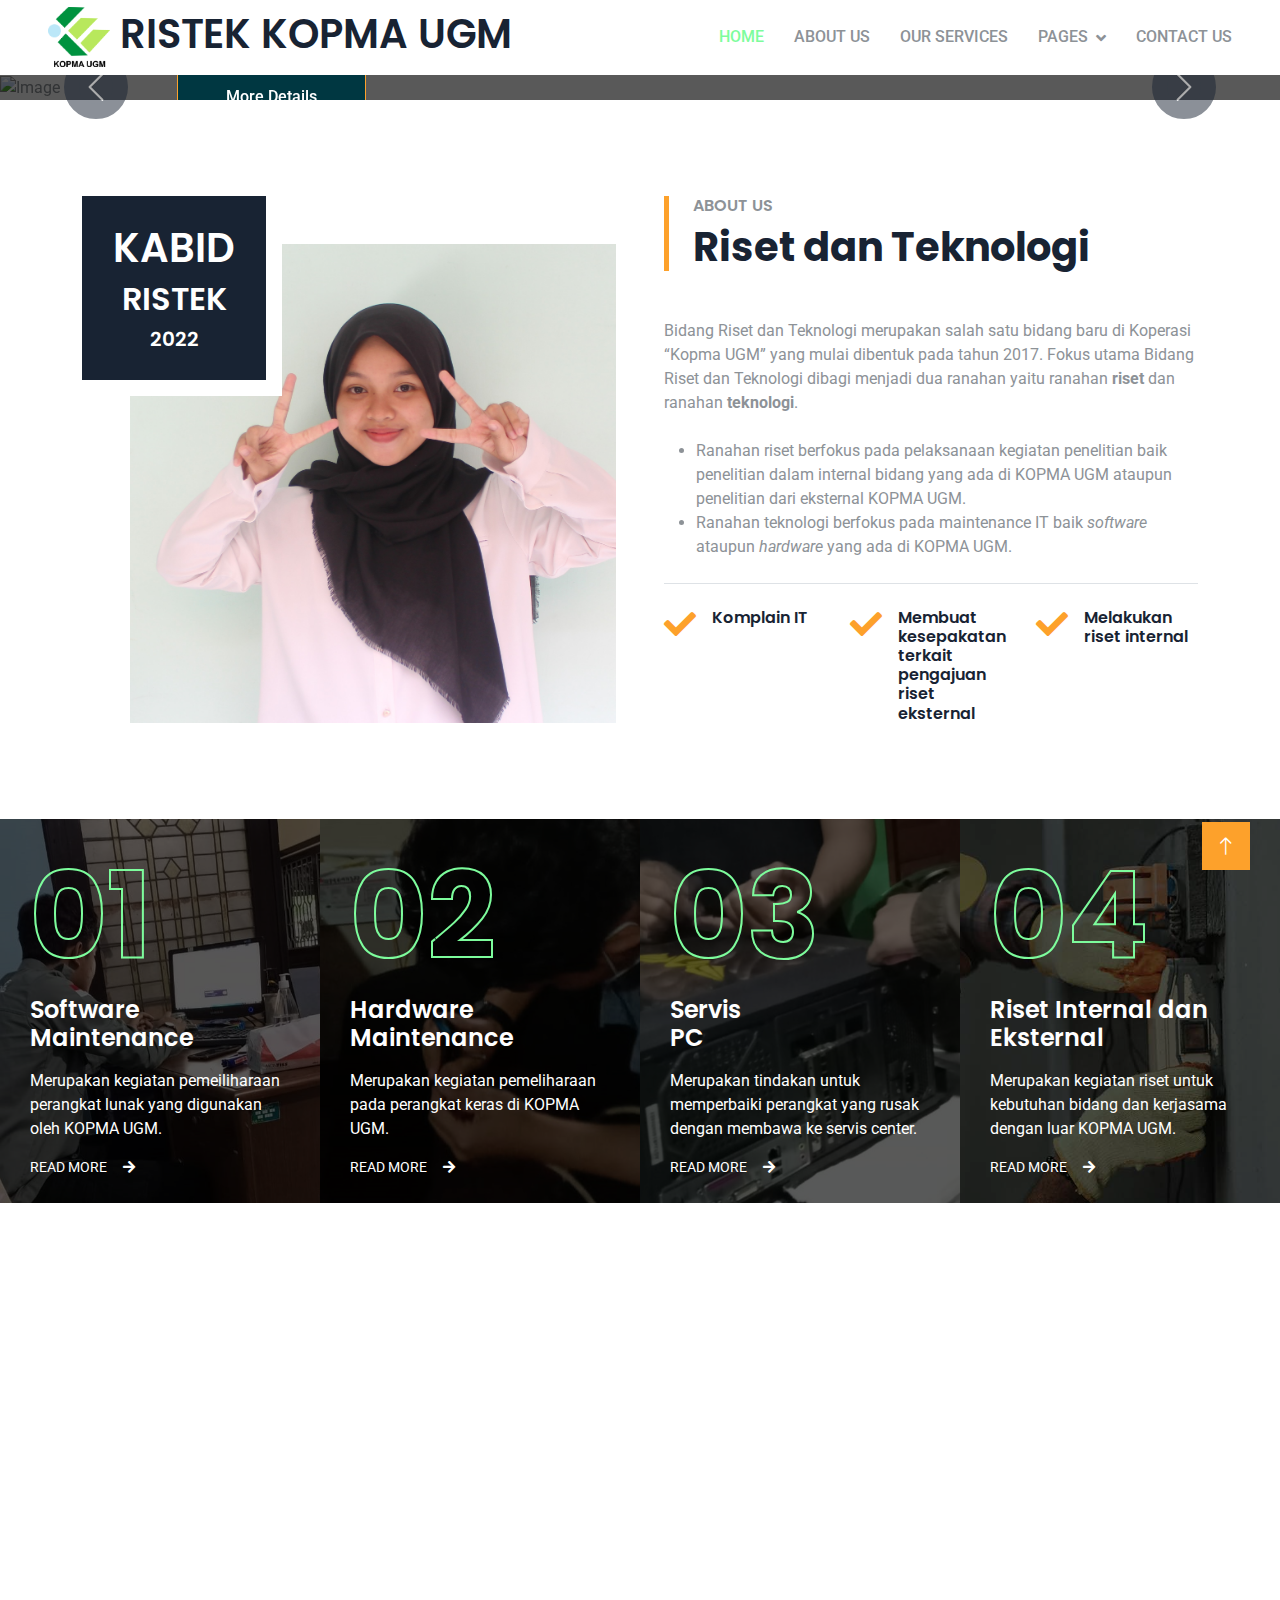
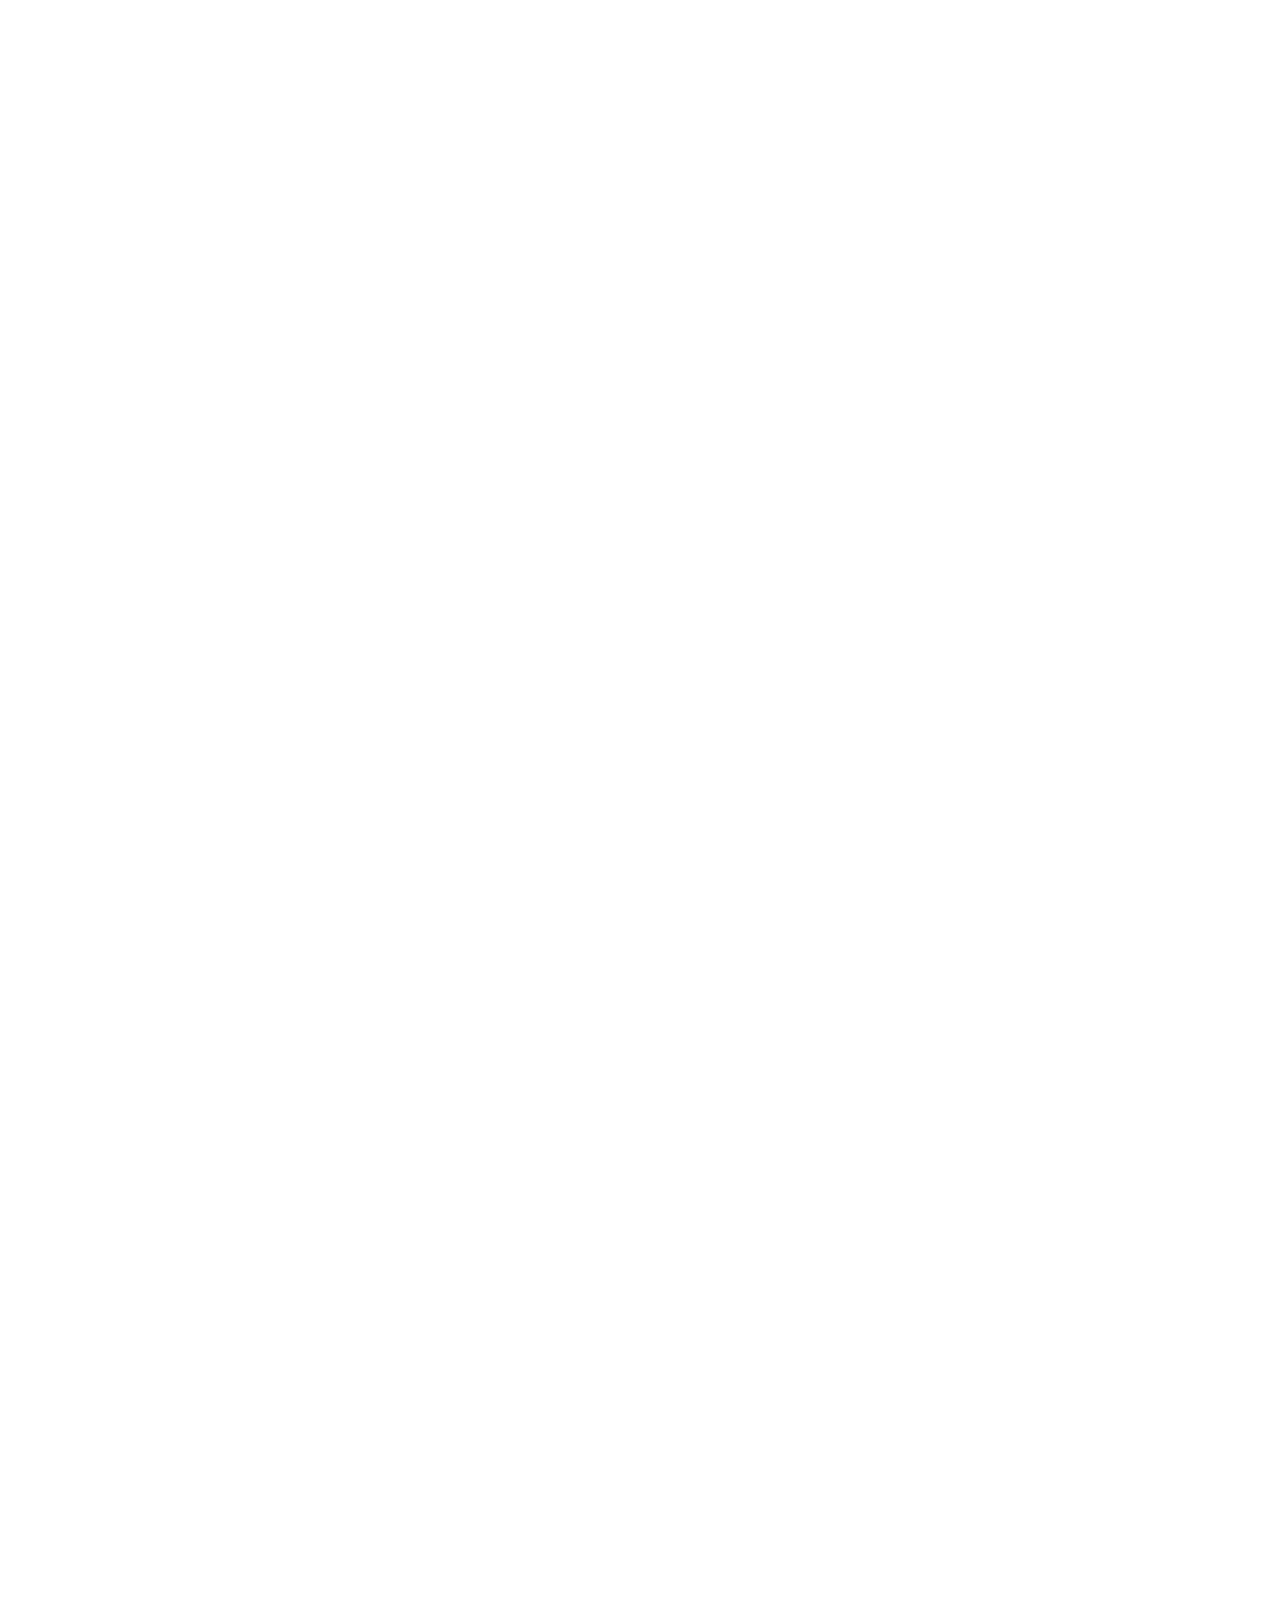
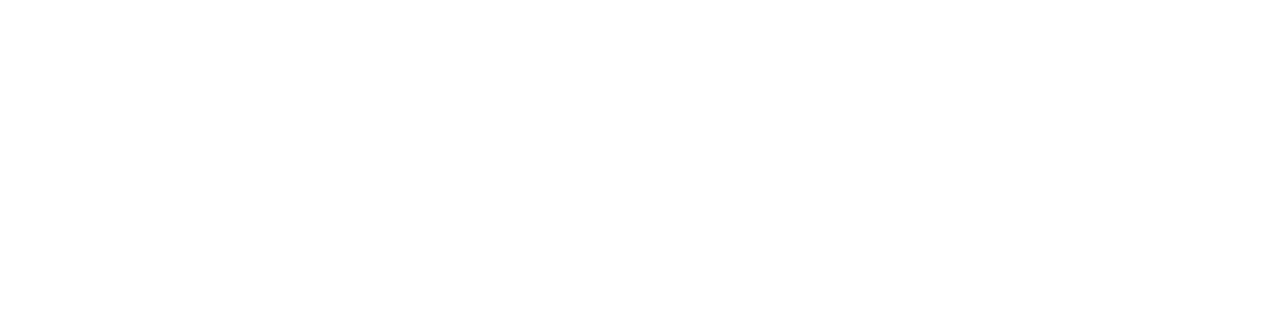
==== index.html @ feecc362 "upload file ke repo" ====
<!DOCTYPE html>
<html lang="en">
  <head>
    <meta charset="utf-8" />
    <title>Ristek Kopma</title>
    <meta content="width=device-width, initial-scale=1.0" name="viewport" />
    <meta content="" name="keywords" />
    <meta content="" name="description" />

    <!-- Favicon -->
    <link href="img/favicon.ico" rel="icon" />

    <!-- Google Web Fonts -->
    <link rel="preconnect" href="https://fonts.googleapis.com" />
    <link rel="preconnect" href="https://fonts.gstatic.com" crossorigin />
    <link
      href="https://fonts.googleapis.com/css2?family=Roboto:wght@400;500&family=Poppins:wght@600;700&display=swap"
      rel="stylesheet"
    />

    <!-- Icon Font Stylesheet -->
    <link
      href="https://cdnjs.cloudflare.com/ajax/libs/font-awesome/5.10.0/css/all.min.css"
      rel="stylesheet"
    />
    <link
      href="https://cdn.jsdelivr.net/npm/bootstrap-icons@1.4.1/font/bootstrap-icons.css"
      rel="stylesheet"
    />

    <!-- Libraries Stylesheet -->
    <link href="lib/animate/animate.min.css" rel="stylesheet" />
    <link href="lib/owlcarousel/assets/owl.carousel.min.css" rel="stylesheet" />

    <!-- Customized Bootstrap Stylesheet -->
    <link href="css/bootstrap.min.css" rel="stylesheet" />

    <!-- Template Stylesheet -->
    <link href="css/style.css" rel="stylesheet" />
  </head>

  <body>
    <!-- Spinner Start -->
    <div
      id="spinner"
      class="show bg-white position-fixed translate-middle w-100 vh-100 top-50 start-50 d-flex align-items-center justify-content-center"
    >
      <div class="spinner-grow text-primary" role="status"></div>
    </div>
    <!-- Spinner End -->

    <!-- Navbar Start -->
    <nav
      class="navbar navbar-expand-lg bg-white navbar-light sticky-top px-4 px-lg-5 py-lg-0"
    >
      <a href="index.html" class="navbar-brand d-flex align-items-center">
        <h1 class="m-0 header-logo">
          <img  src="img/logo.kopma.png" alt="Image" height="60"  /> RISTEK KOPMA UGM
        </h1>
      </a>
      <button
        type="button"
        class="navbar-toggler"
        data-bs-toggle="collapse"
        data-bs-target="#navbarCollapse"
      >
        <span class="navbar-toggler-icon"></span>
      </button>
      <div class="collapse navbar-collapse" id="navbarCollapse">
        <div class="navbar-nav ms-auto py-3 py-lg-0">
          <a href="index.html" class="nav-item nav-link active">Home</a>
          <a href="about.html" class="nav-item nav-link">About Us</a>
          <a href="service.html" class="nav-item nav-link">Our Services</a>
          <div class="nav-item dropdown">
            <a
              href="#"
              class="nav-link dropdown-toggle"
              data-bs-toggle="dropdown"
              >Pages</a
            >
            <div class="dropdown-menu bg-light m-0">
              <a href="feature.html" class="dropdown-item">Features</a>
              <a href="appointment.html" class="dropdown-item">Appointment</a>
              <a href="team.html" class="dropdown-item">Our Team</a>
              <a href="testimonial.html" class="dropdown-item">Testimonial</a>
              <a href="404.html" class="dropdown-item">404 Page</a>
            </div>
          </div>
          <a href="contact.html" class="nav-item nav-link">Contact Us</a>
        </div>
      </div>
    </nav>
    <!-- Navbar End -->

    <!-- Carousel Start -->
    <div class="container-fluid p-0 mb-5 wow fadeIn" data-wow-delay="0.1s">
      <div id="header-carousel" class="carousel slide" data-bs-ride="carousel">
        <div class="carousel-inner">
          <div class="carousel-item active">
            <img class="w-100" src="img/home-1.jpg" alt="Image" />
            <div class="carousel-caption">
              <div class="container">
                <div class="row justify-content-center">
                  <div class="col-12 col-lg-10 class-1">
                    <h5
                      class="text-light text-uppercase mb-3 animated slideInDown"
                    >
                    Welcome to Research and Technology,
                    </h5>
                    <h1 class="display-2 text-light mb-3 animated slideInDown">
                      Hello world!
                    </h1>
                    <ol class="breadcrumb mb-4 pb-2">
                      <li class="breadcrumb-item fs-5 text-light">
                        We Are The Solution
                      </li>
                      <li class="breadcrumb-item fs-5 text-light">
                        Research
                      </li>
                      <li class="breadcrumb-item fs-5 text-light">
                        Technology
                      </li>
                    </ol>
                    <a href="" class="btn btn-primary py-3 px-5 tombol-detail"
                      >More Details</a
                    >
                  </div>
                </div>
              </div>
            </div>
          </div>
          <div class="carousel-item">
            <img class="w-100" src="img\home-2.JPG" alt="Image" />
            <div class="carousel-caption">
              <div class="container">
                <div class="row justify-content-center">
                  <div class="col-12 col-lg-10">
                    <h5
                      class="text-light text-uppercase mb-3 animated slideInDown"
                    >
                      Kegiatan
                    </h5>
                    <h1 class="display-2 text-light mb-3 animated slideInDown">
                      Upgrading Riset
                    </h1>
                    <ol class="breadcrumb mb-4 pb-2">
                      <li class="breadcrumb-item fs-5 text-light">
                        Tenang
                      </li>
                      <li class="breadcrumb-item fs-5 text-light">
                        Kuasai
                      </li>
                      <li class="breadcrumb-item fs-5 text-light">
                        Jalani
                      </li>
                    </ol>
                    <a href="" class="btn btn-primary py-3 px-5"
                      >More Details</a
                    >
                  </div>
                </div>
              </div>
            </div>
          </div>
        </div>
        <button
          class="carousel-control-prev"
          type="button"
          data-bs-target="#header-carousel"
          data-bs-slide="prev"
        >
          <span class="carousel-control-prev-icon" aria-hidden="true"></span>
          <span class="visually-hidden">Previous</span>
        </button>
        <button
          class="carousel-control-next"
          type="button"
          data-bs-target="#header-carousel"
          data-bs-slide="next"
        >
          <span class="carousel-control-next-icon" aria-hidden="true"></span>
          <span class="visually-hidden">Next</span>
        </button>
      </div>
    </div>
    <!-- Carousel End -->

    <!-- About Start -->
    <div class="container-xxl py-5">
      <div class="container">
        <div class="row g-5">
          <div class="col-lg-6 wow fadeInUp" data-wow-delay="0.1s">
            <div
              class="position-relative overflow-hidden ps-5 pt-5 h-100"
              style="min-height: 400px"
            >
              <img
                class="position-absolute w-100 h-100"
                src="img/kabid.JPG"
                alt=""
                style="object-fit: cover"
              />
              <div
                class="position-absolute top-0 start-0 bg-white pe-3 pb-3 kabid-1"
                style="width: 200px; height: 200px"
              >
                <div
                  class="d-flex flex-column justify-content-center text-center bg-primary h-100 p-3 bg-dark"
                >
                  <h1 class="text-white">KABID</h1>
                  <h2 class="text-white">RISTEK </h2>
                  <h5 class="text-white mb-0">2022</h5>
                </div>
              </div>
            </div>
          </div>
          <div class="col-lg-6 wow fadeInUp" data-wow-delay="0.5s">
            <div class="h-100">
              <div class="border-start border-5 border-primary ps-4 mb-5">
                <h6 class="text-body text-uppercase mb-2">About Us</h6>
                <h1 class="display-6 mb-0">
                  Riset dan Teknologi 
                </h1>
              </div>
              <p>
            
                Bidang Riset dan Teknologi merupakan salah satu bidang baru di Koperasi “Kopma UGM” yang mulai 
                dibentuk pada tahun 2017.  Fokus utama Bidang Riset dan Teknologi dibagi menjadi dua ranahan yaitu ranahan <b>riset</b> dan ranahan <b>teknologi</b>.
              </p>
              <p class="mb-4">
               <ul>
                <li>
                  Ranahan riset berfokus pada pelaksanaan kegiatan penelitian baik penelitian dalam internal bidang yang ada di KOPMA UGM ataupun penelitian dari eksternal KOPMA UGM.<br>
                </li>
                <li>
                  Ranahan teknologi berfokus pada maintenance IT baik <i>software</i> ataupun <i>hardware</i> yang ada di KOPMA UGM.
                </li>
                </ul>
              </p>
              <div class="border-top mt-4 pt-4">
                <div class="row g-4">
                  <div class="col-sm-4 d-flex wow fadeIn" data-wow-delay="0.1s">
                    <i
                      class="fa fa-check fa-2x text-primary flex-shrink-0 me-3"
                    ></i>
                    <h6 class="mb-0">Komplain IT</h6>
                  </div>
                  <div class="col-sm-4 d-flex wow fadeIn" data-wow-delay="0.3s">
                    <i
                      class="fa fa-check fa-2x text-primary flex-shrink-0 me-3"
                    ></i>
                    <h6 class="mb-0">Membuat kesepakatan terkait pengajuan riset eksternal</h6>
                  </div>
                  <div class="col-sm-4 d-flex wow fadeIn" data-wow-delay="0.5s">
                    <i
                      class="fa fa-check fa-2x text-primary flex-shrink-0 me-3"
                    ></i>
                    <h6 class="mb-0">Melakukan riset internal</h6>
                  </div>
                </div>
              </div>
            </div>
          </div>
        </div>
      </div>
    </div>
    <!-- About End -->

    <!-- Facts Start -->
    <div class="container-fluid my-5 p-0">
      <div class="row g-0">
        <div class="col-xl-3 col-sm-6 wow fadeIn" data-wow-delay="0.1s">
          <div class="position-relative">
            <img class="img-fluid w-100" style="width: 100%;" src="img/fact-1.jpg" alt="" />
            <div class="facts-overlay">
              <h1 class="display-1">01</h1>
              <h4 class="text-white mb-3">Software Maintenance</h4>
              <p class="text-white">
                Merupakan kegiatan pemeiliharaan perangkat lunak yang digunakan oleh KOPMA UGM.
              </p>
              <a class="text-white small" href=""
                >READ MORE<i class="fa fa-arrow-right ms-3"></i
              ></a>
            </div>
          </div>
        </div>
        <div class="col-xl-3 col-sm-6 wow fadeIn" data-wow-delay="0.3s">
          <div class="position-relative">
            <img class="img-fluid w-100" src="img/fact-2.jpg" alt="" />
            <div class="facts-overlay">
              <h1 class="display-1">02</h1>
              <h4 class="text-white mb-3">Hardware Maintenance</h4>
              <p class="text-white">
                Merupakan kegiatan pemeliharaan pada perangkat keras di KOPMA UGM.
              </p>
              <a class="text-white small" href=""
                >READ MORE<i class="fa fa-arrow-right ms-3"></i
              ></a>
            </div>
          </div>
        </div>
        <div class="col-xl-3 col-sm-6 wow fadeIn" data-wow-delay="0.5s">
          <div class="position-relative">
            <img class="img-fluid w-100" src="img/fact-3.jpg" alt="" />
            <div class="facts-overlay">
              <h1 class="display-1">03</h1>
              <h4 class="text-white mb-3">Servis <br> PC</h4>
              <p class="text-white">
                Merupakan tindakan untuk memperbaiki perangkat yang rusak dengan membawa ke servis center. 
              </p>
              <a class="text-white small" href=""
                >READ MORE<i class="fa fa-arrow-right ms-3"></i
              ></a>
            </div>
          </div>
        </div>
        <div class="col-xl-3 col-sm-6 wow fadeIn" data-wow-delay="0.7s">
          <div class="position-relative">
            <img class="img-fluid w-100" src="img/fact-4.jpg" alt="" />
            <div class="facts-overlay">
              <h1 class="display-1">04</h1>
              <h4 class="text-white mb-3">Riset Internal dan Eksternal</h4>
              <p class="text-white">
                Merupakan kegiatan riset untuk kebutuhan bidang dan kerjasama dengan luar KOPMA UGM.
              </p>
              <a class="text-white small" href=""
                >READ MORE<i class="fa fa-arrow-right ms-3"></i
              ></a>
            </div>
          </div>
        </div>
      </div>
    </div>
    <!-- Facts End -->

    <!-- Features Start -->
    <div class="container-xxl py-5">
      <div class="container">
        <div class="row g-5">
          <div class="col-lg-6 wow fadeInUp" data-wow-delay="0.1s">
            <div class="border-start border-5 border-primary ps-4 mb-5">
              <h6 class="text-body text-uppercase mb-2">Why Choose Us!</h6>
              <h1 class="display-6 mb-0">
                Riset dan Teknologi KOPMA UGM
              </h1>
            </div>
            <p class="mb-5">
              Tempor erat elitr rebum at clita. Diam dolor diam ipsum sit. Aliqu
              diam amet diam et eos. Clita erat ipsum et lorem et sit, sed stet
              lorem sit clita duo justo magna dolore erat amet
            </p>
            <div class="row gy-5 gx-4">
              <div class="col-sm-6 wow fadeIn" data-wow-delay="0.1s">
                <div class="d-flex align-items-center mb-3">
                  <i
                    class="fa fa-check fa-2x text-primary flex-shrink-0 me-3"
                  ></i>
                  <h6 class="mb-0">25+ Riset</h6>
                </div>
              </div>
              <div class="col-sm-6 wow fadeIn" data-wow-delay="0.2s">
                <div class="d-flex align-items-center mb-3">
                  <i
                    class="fa fa-check fa-2x text-primary flex-shrink-0 me-3"
                  ></i>
                  <h6 class="mb-0">Sistem HRIS</h6>
                </div>
              </div>
              <div class="col-sm-6 wow fadeIn" data-wow-delay="0.3s">
                <div class="d-flex align-items-center mb-3">
                  <i
                    class="fa fa-check fa-2x text-primary flex-shrink-0 me-3"
                  ></i>
                  <h6 class="mb-0">Aplikasi untuk anggota "ACIKO"</h6>
                </div>
              </div>
              <div class="col-sm-6 wow fadeIn" data-wow-delay="0.4s">
                <div class="d-flex align-items-center mb-3">
                  <i
                    class="fa fa-check fa-2x text-primary flex-shrink-0 me-3"
                  ></i>
                  <h6 class="mb-0">Always reliable and affordable prices</h6>
                </div>
                <span
                  >Magna sea eos sit dolor, ipsum amet ipsum lorem diam</span
                >
              </div>
            </div>
          </div>
          <div class="col-lg-6 wow fadeInUp" data-wow-delay="0.5s">
            <div
              class="position-relative overflow-hidden ps-5 pt-5 h-100"
              style="min-height: 400px"
            >
              <img
                class="position-absolute w-100 h-100"
                src="img/feature.jpg"
                alt=""
                style="object-fit: cover"
              />
              <div
                class="position-absolute top-0 start-0 bg-white pe-3 pb-3"
                style="width: 200px; height: 200px"
              >
                <div
                  class="d-flex flex-column justify-content-center text-center bg-primary h-100 p-3"
                >
                  <h1 class="text-white">25</h1>
                  <h2 class="text-white">Years</h2>
                  <h5 class="text-white mb-0">Experience</h5>
                </div>
              </div>
            </div>
          </div>
        </div>
      </div>
    </div>
    <!-- Features End -->

    <!-- Service Start -->
    <!-- <div class="container-xxl py-5">
      <div class="container">
        <div class="row g-5 align-items-end mb-5">
          <div class="col-lg-6 wow fadeInUp" data-wow-delay="0.1s">
            <div class="border-start border-5 border-primary ps-4">
              <h6 class="text-body text-uppercase mb-2">Our Services</h6>
              <h1 class="display-6 mb-0">
                Construction And Renovation Solutions
              </h1>
            </div>
          </div>
          <div class="col-lg-6 text-lg-end wow fadeInUp" data-wow-delay="0.3s">
            <a class="btn btn-primary py-3 px-5" href="">More Services</a>
          </div>
        </div>
        <div class="row g-4 justify-content-center">
          <div class="col-lg-4 col-md-6 wow fadeInUp" data-wow-delay="0.1s">
            <div class="service-item bg-light overflow-hidden h-100">
              <img class="img-fluid" src="img/service-1.jpg" alt="" />
              <div class="service-text position-relative text-center h-100 p-4">
                <h5 class="mb-3">Building Construction</h5>
                <p>
                  Tempor erat elitr rebum at clita dolor diam ipsum sit diam
                  amet diam et eos
                </p>
                <a class="small" href=""
                  >READ MORE<i class="fa fa-arrow-right ms-3"></i
                ></a>
              </div>
            </div>
          </div>
          <div class="col-lg-4 col-md-6 wow fadeInUp" data-wow-delay="0.3s">
            <div class="service-item bg-light overflow-hidden h-100">
              <img class="img-fluid" src="img/service-2.jpg" alt="" />
              <div class="service-text position-relative text-center h-100 p-4">
                <h5 class="mb-3">Home Maintainance</h5>
                <p>
                  Tempor erat elitr rebum at clita dolor diam ipsum sit diam
                  amet diam et eos
                </p>
                <a class="small" href=""
                  >READ MORE<i class="fa fa-arrow-right ms-3"></i
                ></a>
              </div>
            </div>
          </div>
          <div class="col-lg-4 col-md-6 wow fadeInUp" data-wow-delay="0.5s">
            <div class="service-item bg-light overflow-hidden h-100">
              <img class="img-fluid" src="img/service-3.jpg" alt="" />
              <div class="service-text position-relative text-center h-100 p-4">
                <h5 class="mb-3">Renovation and Painting</h5>
                <p>
                  Tempor erat elitr rebum at clita dolor diam ipsum sit diam
                  amet diam et eos
                </p>
                <a class="small" href=""
                  >READ MORE<i class="fa fa-arrow-right ms-3"></i
                ></a>
              </div>
            </div>
          </div>
          <div class="col-lg-4 col-md-6 wow fadeInUp" data-wow-delay="0.1s">
            <div class="service-item bg-light overflow-hidden h-100">
              <img class="img-fluid" src="img/service-4.jpg" alt="" />
              <div class="service-text position-relative text-center h-100 p-4">
                <h5 class="mb-3">Wiring and installation</h5>
                <p>
                  Tempor erat elitr rebum at clita dolor diam ipsum sit diam
                  amet diam et eos
                </p>
                <a class="small" href=""
                  >READ MORE<i class="fa fa-arrow-right ms-3"></i
                ></a>
              </div>
            </div>
          </div>
          <div class="col-lg-4 col-md-6 wow fadeInUp" data-wow-delay="0.3s">
            <div class="service-item bg-light overflow-hidden h-100">
              <img class="img-fluid" src="img/service-5.jpg" alt="" />
              <div class="service-text position-relative text-center h-100 p-4">
                <h5 class="mb-3">Tiling and Painting</h5>
                <p>
                  Tempor erat elitr rebum at clita dolor diam ipsum sit diam
                  amet diam et eos
                </p>
                <a class="small" href=""
                  >READ MORE<i class="fa fa-arrow-right ms-3"></i
                ></a>
              </div>
            </div>
          </div>
          <div class="col-lg-4 col-md-6 wow fadeInUp" data-wow-delay="0.5s">
            <div class="service-item bg-light overflow-hidden h-100">
              <img class="img-fluid" src="img/service-6.jpg" alt="" />
              <div class="service-text position-relative text-center h-100 p-4">
                <h5 class="mb-3">Interior Design</h5>
                <p>
                  Tempor erat elitr rebum at clita dolor diam ipsum sit diam
                  amet diam et eos
                </p>
                <a class="small" href=""
                  >READ MORE<i class="fa fa-arrow-right ms-3"></i
                ></a>
              </div>
            </div>
          </div>
        </div>
      </div>
    </div> -->
    <!-- Service End -->

    <!-- Appointment Start -->
    <!-- <div
      class="container-fluid appointment my-5 py-5 wow fadeIn"
      data-wow-delay="0.1s"
    >
      <div class="container py-5">
        <div class="row g-5">
          <div class="col-lg-5 col-md-6 wow fadeIn" data-wow-delay="0.3s">
            <div class="border-start border-5 border-primary ps-4 mb-5">
              <h6 class="text-white text-uppercase mb-2">Appointment</h6>
              <h1 class="display-6 text-white mb-0">
                A Company Involved In Service And Maintenance
              </h1>
            </div>
            <p class="text-white mb-0">
              Tempor erat elitr rebum at clita. Diam dolor diam ipsum sit. Aliqu
              diam amet diam et eos. Clita erat ipsum et lorem et sit, sed stet
              lorem sit clita duo justo magna dolore erat amet
            </p>
          </div>
          <div class="col-lg-7 col-md-6 wow fadeIn" data-wow-delay="0.5s">
            <form>
              <div class="row g-3">
                <div class="col-sm-6">
                  <div class="form-floating">
                    <input
                      type="text"
                      class="form-control bg-dark border-0"
                      id="gname"
                      placeholder="Gurdian Name"
                    />
                    <label for="gname">Your Name</label>
                  </div>
                </div>
                <div class="col-sm-6">
                  <div class="form-floating">
                    <input
                      type="email"
                      class="form-control bg-dark border-0"
                      id="gmail"
                      placeholder="Gurdian Email"
                    />
                    <label for="gmail">Your Email</label>
                  </div>
                </div>
                <div class="col-sm-6">
                  <div class="form-floating">
                    <input
                      type="text"
                      class="form-control bg-dark border-0"
                      id="cname"
                      placeholder="Child Name"
                    />
                    <label for="cname">Your Mobile</label>
                  </div>
                </div>
                <div class="col-sm-6">
                  <div class="form-floating">
                    <input
                      type="text"
                      class="form-control bg-dark border-0"
                      id="cage"
                      placeholder="Child Age"
                    />
                    <label for="cage">Service Type</label>
                  </div>
                </div>
                <div class="col-12">
                  <div class="form-floating">
                    <textarea
                      class="form-control bg-dark border-0"
                      placeholder="Leave a message here"
                      id="message"
                      style="height: 100px"
                    ></textarea>
                    <label for="message">Message</label>
                  </div>
                </div>
                <div class="col-12">
                  <button class="btn btn-primary w-100 py-3" type="submit">
                    Get Appointment
                  </button>
                </div>
              </div>
            </form>
          </div>
        </div>
      </div>
    </div> -->
    <!-- Appointment End -->

    <!-- Team Start -->
    <div class="container-xxl py-5">
      <div class="container">
        <div class="row g-5 align-items-end mb-5">
          <div class="col-lg-6 wow fadeInUp" data-wow-delay="0.1s">
            <div class="border-start border-5 border-primary ps-4">
              <h6 class="text-body text-uppercase mb-2">Our Team</h6>
              <h1 class="display-6 mb-0">Our Expert Worker</h1>
            </div>
          </div>
          <div class="col-lg-6 wow fadeInUp" data-wow-delay="0.3s">
            <p class="mb-0">
              Tempor erat elitr rebum at clita. Diam dolor diam ipsum sit. Aliqu
              diam amet diam et eos. Clita erat ipsum et lorem et sit, sed stet
              lorem sit clita duo justo magna dolore erat amet
            </p>
          </div>
        </div>
        <div class="row g-4">
          <div class="col-lg-4 col-md-6 wow fadeInUp" data-wow-delay="0.1s">
            <div class="team-item position-relative">
              <img class="img-fluid" src="img/kabid.JPG" alt="" />
              <div class="team-text bg-white p-4">
                <h5>Full Name</h5>
                <span>Engineer</span>
              </div>
            </div>
          </div>
          <div class="col-lg-4 col-md-6 wow fadeInUp" data-wow-delay="0.1s">
            <div class="team-item position-relative">
              <img class="img-fluid" src="img/kabid.JPG" alt="" />
              <div class="team-text bg-white p-4">
                <h5>Full Name</h5>
                <span>Engineer</span>
              </div>
            </div>
          </div>
          <div class="col-lg-4 col-md-6 wow fadeInUp" data-wow-delay="0.3s">
            <div class="team-item position-relative">
              <img class="img-fluid" src="img/team-2.jpg" alt="" />
              <div class="team-text bg-white p-4">
                <h5>Full Name</h5>
                <span>Engineer</span>
              </div>
            </div>
          </div>
          <div style = "margin-left: 35%"; class="col-lg-4 col-md-6 wow fadeInUp" data-wow-delay="0.5s">
            <div class="team-item position-relative">
              <img class="img-fluid" src="img/team-3.jpg" alt="" />
              <div class="team-text bg-white p-4">
                <h5>Full Name</h5>
                <span>Engineer</span>
              </div>
            </div>
          </div>
        </div>
      </div>
    </div>
    <!-- Team End -->


    <!-- Footer Start -->
    <div
      class="container-fluid bg-dark footer mt-5 pt-5 wow fadeIn"
      data-wow-delay="0.1s"
    >
      <div class="container py-5">
        <div class="row g-5">
          <div class="col-lg-3 col-md-6">
            <h1 class="text-white mb-4">
              <i class="fa fa-building text-primary me-3"></i>RISTEK KOPMA UGM
            </h1>
            <p>
              Diam dolor diam ipsum sit. Aliqu diam amet diam et eos. Clita erat
              ipsum et lorem et sit, sed stet lorem sit clita
            </p>
            <div class="d-flex pt-2">
              <a class="btn btn-square btn-outline-primary me-1" href=""
                ><i class="fab fa-twitter"></i
              ></a>
              <a class="btn btn-square btn-outline-primary me-1" href=""
                ><i class="fab fa-facebook-f"></i
              ></a>
              <a class="btn btn-square btn-outline-primary me-1" href=""
                ><i class="fab fa-youtube"></i
              ></a>
              <a class="btn btn-square btn-outline-primary me-0" href=""
                ><i class="fab fa-linkedin-in"></i
              ></a>
            </div>
          </div>
          <div class="col-lg-3 col-md-6">
            <h4 class="text-light mb-4">Address</h4>
            <p>
              <i class="fa fa-map-marker-alt me-3"></i>Jalan Cik Di Tiro 14 
            </p>
            <p><i class="fa fa-phone-alt me-3"></i>+012 345 67890</p>
            <p><i class="fa fa-envelope me-3"></i>ristek@kopma-ugm.net</p>
          </div>
          <div class="col-lg-3 col-md-6">
            <h4 class="text-light mb-4">Quick Links</h4>
            <a class="btn btn-link" href="">About Us</a>
            <a class="btn btn-link" href="">Contact Us</a>
            <a class="btn btn-link" href="">Our Services</a>
            <a class="btn btn-link" href="">Terms & Condition</a>
            <a class="btn btn-link" href="">Support</a>
          </div>
          <div class="col-lg-3 col-md-6">
            <h4 class="text-light mb-4">Newsletter</h4>
            <p>Dolor amet sit justo amet elitr clita ipsum elitr est.</p>
            <div class="position-relative mx-auto" style="max-width: 400px">
              <input
                class="form-control bg-transparent w-100 py-3 ps-4 pe-5"
                type="text"
                placeholder="Your email"
              />
              <button
                type="button"
                class="btn btn-primary py-2 position-absolute top-0 end-0 mt-2 me-2"
              >
                SignUp
              </button>
            </div>
          </div>
        </div>
      </div>
      <div class="container-fluid copyright">
        <div class="container">
          <div class="row">
            <div class="col-md-6 text-center text-md-start mb-3 mb-md-0">
              &copy; <a href="#">Your Site Name</a>, All Right Reserved.
            </div>
            <div class="col-md-6 text-center text-md-end">
              <!--/*** This template is free as long as you keep the footer author’s credit link/attribution link/backlink. If you'd like to use the template without the footer author’s credit link/attribution link/backlink, you can purchase the Credit Removal License from "https://htmlcodex.com/credit-removal". Thank you for your support. ***/-->
              Designed By <a href="https://htmlcodex.com">HTML Codex</a>
              <br />Distributed By:
              <a href="https://themewagon.com" target="_blank">ThemeWagon</a>
            </div>
          </div>
        </div>
      </div>
    </div>
    <!-- Footer End -->

    <!-- Back to Top -->
    <a href="#" class="btn btn-lg btn-primary btn-lg-square back-to-top"
      ><i class="bi bi-arrow-up"></i
    ></a>

    <!-- JavaScript Libraries -->
    <script src="https://code.jquery.com/jquery-3.4.1.min.js"></script>
    <script src="https://cdn.jsdelivr.net/npm/bootstrap@5.0.0/dist/js/bootstrap.bundle.min.js"></script>
    <script src="lib/wow/wow.min.js"></script>
    <script src="lib/easing/easing.min.js"></script>
    <script src="lib/waypoints/waypoints.min.js"></script>
    <script src="lib/owlcarousel/owl.carousel.min.js"></script>

    <!-- Template Javascript -->
    <script src="js/main.js"></script>
  </body>
</html>
---- css/style.css ----
/********** Template CSS **********/
:root {
    --primary: #7dfc9c;
    --secondary: #8D9297;
    --light: #F8F9FA;
    --dark: #182333;
}
.tombol-detail{
    background-color: #003741;
}
.kabid-1{
    background-color: #7dfc9c;
}
.tombol-detail:hover{
    background-color: #507a00;
}
.header-logo{
    width: 0,01px
}
.class-1 {
    margin-bottom: 200px;
}
.back-to-top {
    position: fixed;
    display: none;
    right: 30px;
    bottom: 30px;
    z-index: 99;
}


/*** Spinner ***/
#spinner {
    opacity: 0;
    visibility: hidden;
    transition: opacity .5s ease-out, visibility 0s linear .5s;
    z-index: 99999;
}

#spinner.show {
    transition: opacity .5s ease-out, visibility 0s linear 0s;
    visibility: visible;
    opacity: 1;
}


/*** Button ***/
.btn {
    font-weight: 500;
    transition: .5s;
}

.btn.btn-primary,
.btn.btn-outline-primary:hover {
    color: #FFFFFF;
}

.btn-square {
    width: 38px;
    height: 38px;
}

.btn-sm-square {
    width: 32px;
    height: 32px;
}

.btn-lg-square {
    width: 48px;
    height: 48px;
}

.btn-square,
.btn-sm-square,
.btn-lg-square {
    padding: 0;
    display: flex;
    align-items: center;
    justify-content: center;
    font-weight: normal;
}


/*** Navbar ***/
.navbar.sticky-top {
    top: -100px;
    transition: .5s;
}

.navbar .navbar-nav .nav-link {
    margin-left: 30px;
    padding: 25px 0;
    color: var(--secondary);
    font-weight: 500;
    text-transform: uppercase;
    outline: none;
}

.navbar .navbar-nav .nav-link:hover,
.navbar .navbar-nav .nav-link.active {
    color: var(--primary);
}

.navbar .dropdown-toggle::after {
    border: none;
    content: "\f107";
    font-family: "Font Awesome 5 Free";
    font-weight: 900;
    vertical-align: middle;
    margin-left: 8px;
}

@media (max-width: 991.98px) {
    .navbar .navbar-nav .nav-link  {
        margin-left: 0;
        padding: 10px 0;
    }

    .navbar .navbar-nav {
        margin-top: 25px;
        border-top: 1px solid #EEEEEE;
    }
}

@media (min-width: 992px) {
    .navbar .nav-item .dropdown-menu {
        display: block;
        border: none;
        margin-top: 0;
        top: 150%;
        right: 0;
        opacity: 0;
        visibility: hidden;
        transition: .5s;
    }

    .navbar .nav-item:hover .dropdown-menu {
        top: 100%;
        visibility: visible;
        transition: .5s;
        opacity: 1;
    }
}


/*** Header ***/
.carousel-caption {
    top: 0;
    left: 0;
    right: 0;
    bottom: 0;
    display: flex;
    align-items: center;
    text-align: start;
    background: rgba(0, 0, 0, .65);
    z-index: 1;
}

.carousel-control-prev,
.carousel-control-next {
    width: 15%;
}

.carousel-control-prev-icon,
.carousel-control-next-icon {
    width: 4rem;
    height: 4rem;
    background-color: var(--dark);
    border: 15px solid var(--dark);
    border-radius: 50px;
}

.carousel-caption .breadcrumb-item+.breadcrumb-item::before {
    content: "\f111";
    font-family: "Font Awesome 5 Free";
    font-weight: 900;
    color: #00923F
}

@media (max-width: 768px) {
    #header-carousel .carousel-item {
        position: relative;
        min-height: 450px;
    }
    
    #header-carousel .carousel-item img {
        position: absolute;
        width: 100%;
        height: 100%;
        object-fit: cover;
    }

    .carousel-control-prev-icon,
    .carousel-control-next-icon {
        width: 3rem;
        height: 3rem;
        border-width: 12px;
    }
}

.page-header {
    background: linear-gradient(rgba(0, 0, 0, .65), rgba(0, 0, 0, .65)), url(../img/carousel-1.jpg) center center no-repeat;
    background-size: cover;
}

.page-header .breadcrumb-item+.breadcrumb-item::before {
    color: #999999;
}


/*** Facts ***/
.facts-overlay {
    position: absolute;
    padding: 30px;
    width: 100%;
    height: 100%;
    top: 0;
    left: 0;
    display: flex;
    flex-direction: column;
    justify-content: center;
    background: rgba(0, 0, 0, .65);
}

.facts-overlay h1 {
    font-size: 120px;
    color: transparent;
    -webkit-text-stroke: 2px var(--primary);
}

.facts-overlay a:hover {
    color: var(--primary) !important;
}


/*** Service ***/
.service-text::before {
    position: absolute;
    content: "";
    width: 100%;
    height: 0;
    top: 0;
    left: 0;
    background: var(--primary);
    opacity: 0;
    transition: .5s;
}

.service-item:hover .service-text::before {
    height: 100%;
    opacity: 1;
}

.service-text * {
    position: relative;
    transition: .5s;
    z-index: 1;
}

.service-item:hover .service-text * {
    color: #FFFFFF !important;
}


/*** Appointment ***/
.appointment {
    background: linear-gradient(rgba(0, 0, 0, .65), rgba(0, 0, 0, .65)), url(../img/carousel-2.jpg) center center no-repeat;
    background-size: cover;
}


/*** Team ***/
.team-text {
    position: absolute;
    width: 75%;
    bottom: 30px;
    left: 0;
    transition: .5s;
}

.team-item:hover .team-text {
    width: 100%;
}

.team-text * {
    transition: .5s;
}

.team-item:hover .team-text * {
    letter-spacing: 2px;
}


/*** Testimonial ***/
.testimonial-carousel .owl-item img {
    width: 100px;
    height: 100px;
}

.testimonial-carousel .owl-nav {
    margin-top: 30px;
    display: flex;
    justify-content: start;
}

.testimonial-carousel .owl-nav .owl-prev,
.testimonial-carousel .owl-nav .owl-next {
    margin-right: 15px;
    width: 50px;
    height: 50px;
    display: flex;
    align-items: center;
    justify-content: center;
    color: var(--dark);
    border: 2px solid var(--primary);
    border-radius: 50px;
    font-size: 18px;
    transition: .5s;
}

.testimonial-carousel .owl-nav .owl-prev:hover,
.testimonial-carousel .owl-nav .owl-next:hover {
    color: #FFFFFF;
    background: var(--primary);
}


/*** Footer ***/
.footer {
    color: #999999;
}

.footer .btn.btn-link {
    display: block;
    margin-bottom: 5px;
    padding: 0;
    text-align: left;
    color: #999999;
    font-weight: normal;
    text-transform: capitalize;
    transition: .3s;
}

.footer .btn.btn-link::before {
    position: relative;
    content: "\f105";
    font-family: "Font Awesome 5 Free";
    font-weight: 900;
    color: #999999;
    margin-right: 10px;
}

.footer .btn.btn-link:hover {
    color: var(--light);
    letter-spacing: 1px;
    box-shadow: none;
}

.footer .copyright {
    padding: 25px 0;
    font-size: 15px;
    border-top: 1px solid rgba(256, 256, 256, .1);
}

.footer .copyright a {
    color: var(--light);
}

.footer .copyright a:hover {
    color: var(--primary);
}
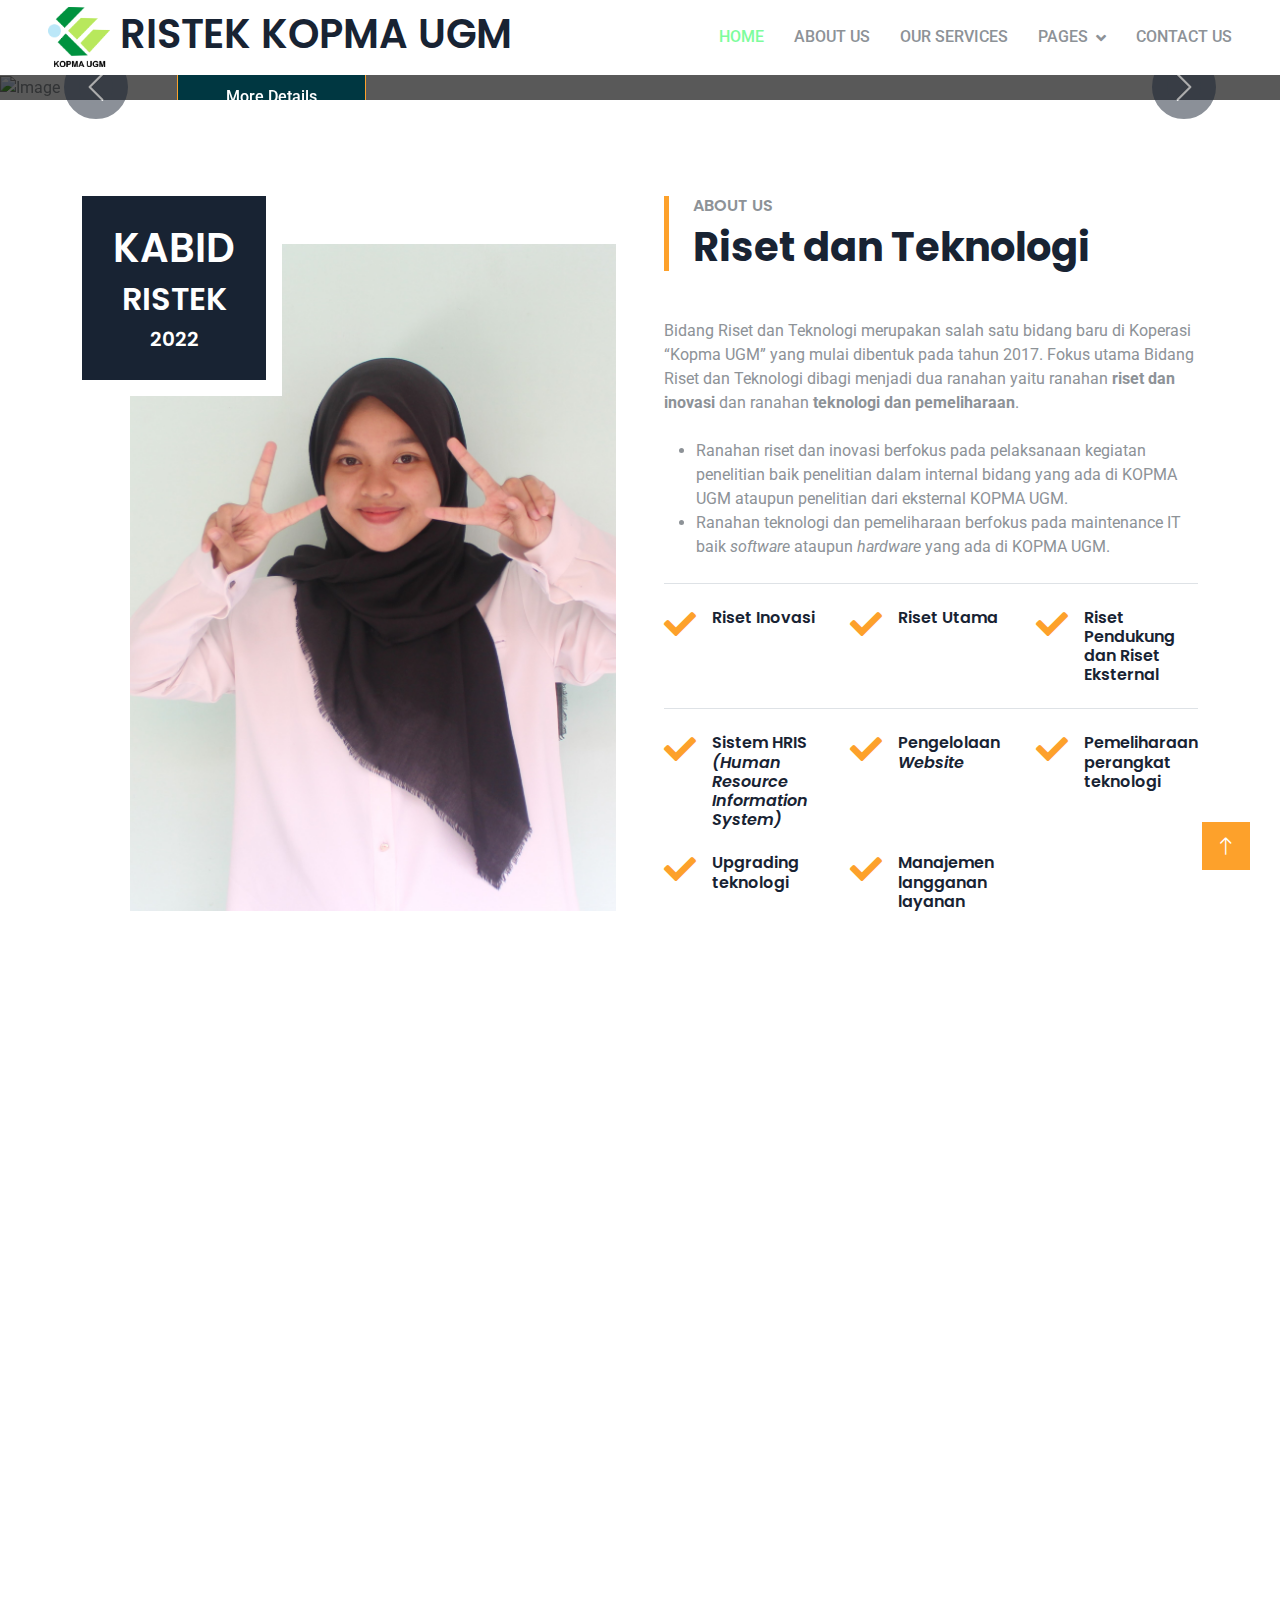
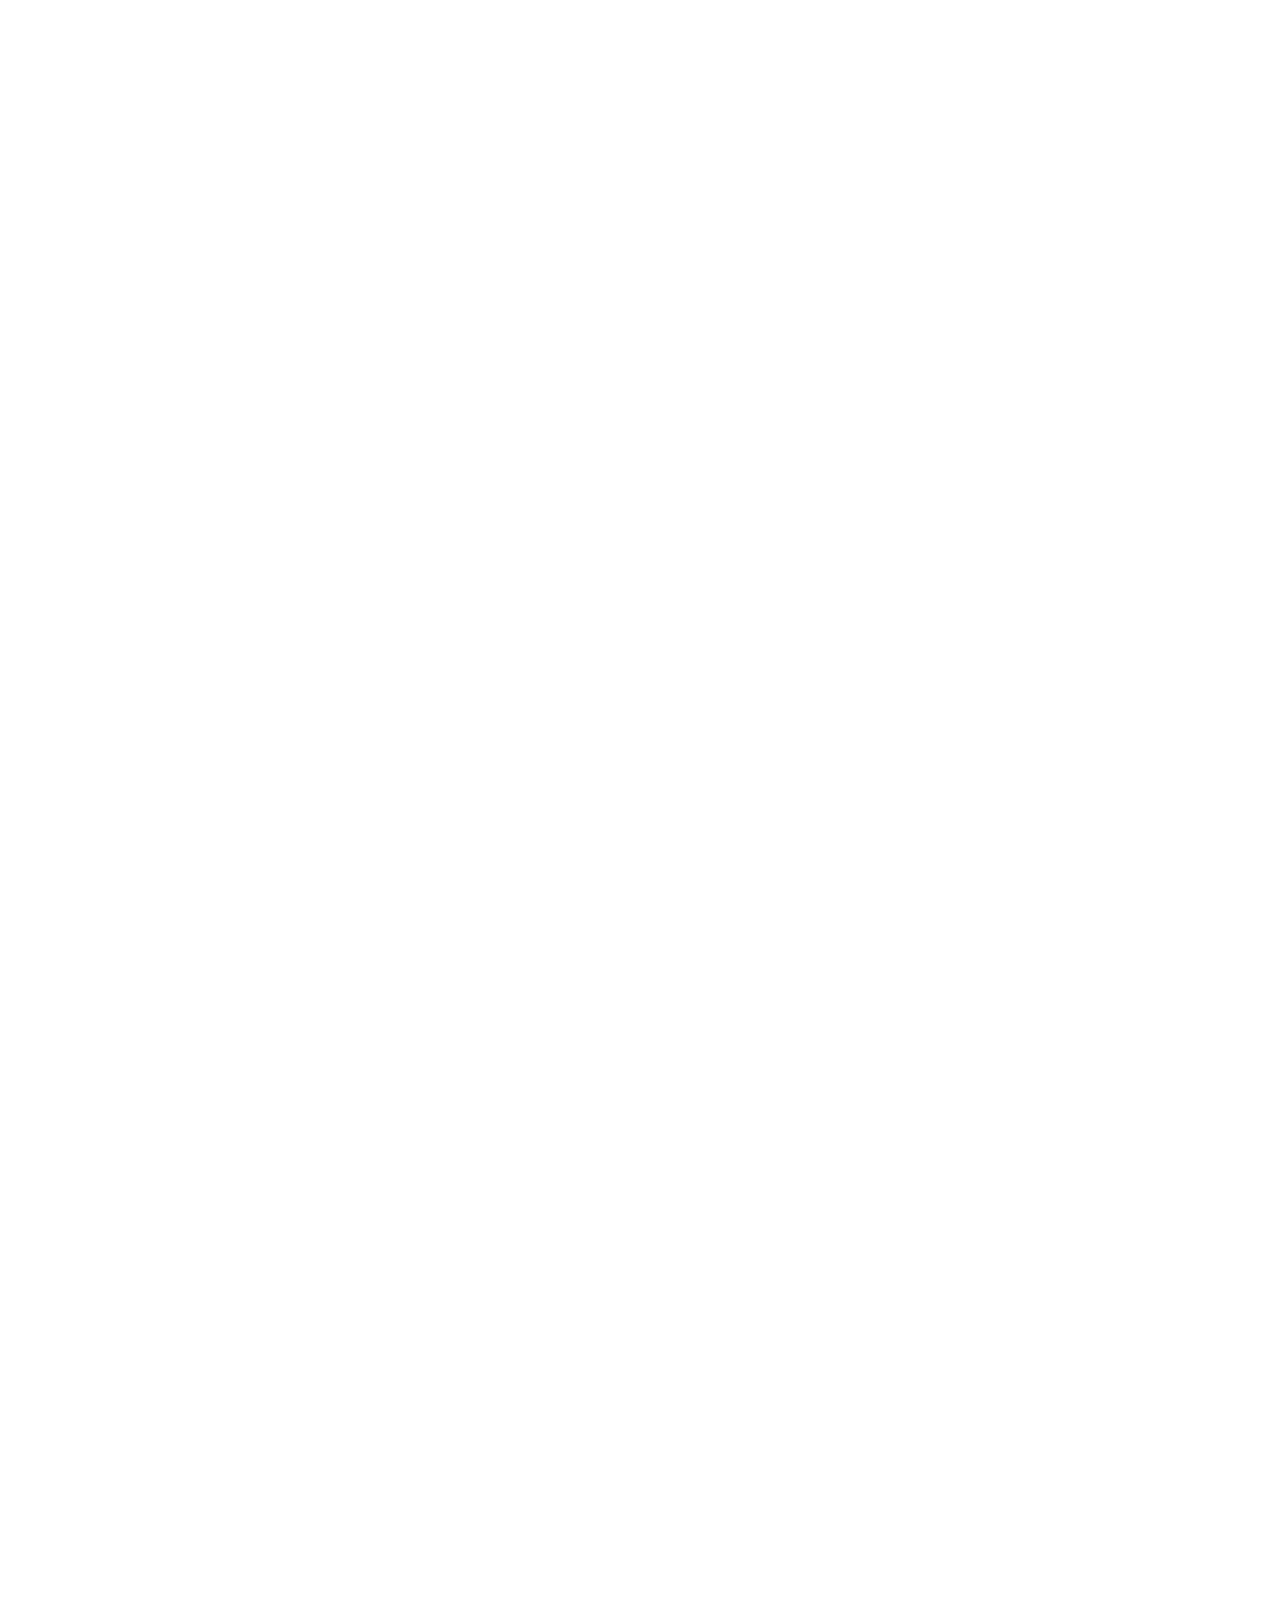
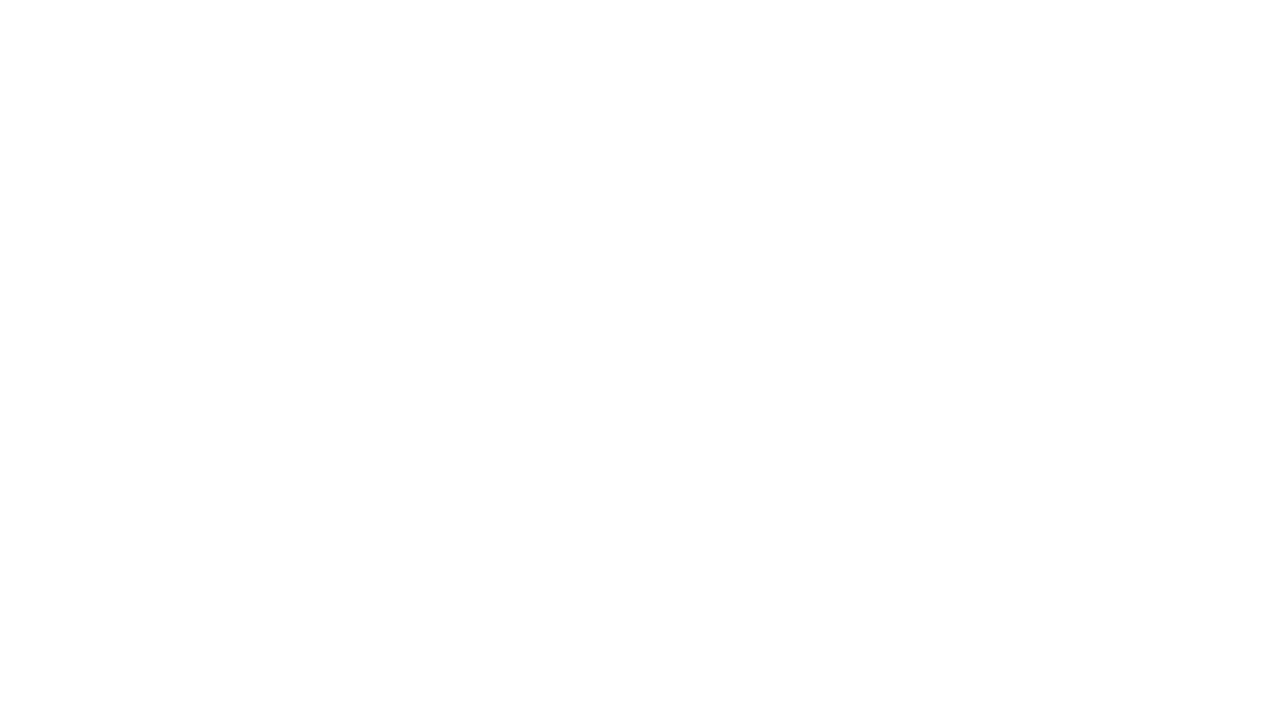
==== commit 0b1c24d4: "Memperbarui index, service dan about" ====
--- a/index.html
+++ b/index.html
@@ -93,7 +93,7 @@
     <!-- Navbar End -->
 
     <!-- Carousel Start -->
-    <div class="container-fluid p-0 mb-5 wow fadeIn" data-wow-delay="0.1s">
+    <div class="container-fluid p-0 mb-5 wow fadeIn" data-wow-delay="0.5s">
       <div id="header-carousel" class="carousel slide" data-bs-ride="carousel">
         <div class="carousel-inner">
           <div class="carousel-item active">
@@ -111,9 +111,7 @@
                       Hello world!
                     </h1>
                     <ol class="breadcrumb mb-4 pb-2">
-                      <li class="breadcrumb-item fs-5 text-light">
-                        We Are The Solution
-                      </li>
+                      
                       <li class="breadcrumb-item fs-5 text-light">
                         Research
                       </li>
@@ -121,7 +119,7 @@
                         Technology
                       </li>
                     </ol>
-                    <a href="" class="btn btn-primary py-3 px-5 tombol-detail"
+                    <a href="about.html" class="btn btn-primary py-3 px-5 tombol-detail"
                       >More Details</a
                     >
                   </div>
@@ -130,7 +128,7 @@
             </div>
           </div>
           <div class="carousel-item">
-            <img class="w-100" src="img\home-2.JPG" alt="Image" />
+            <img class="w-100" src="img\Penandatanganan SPK.JPG" alt="Image" />
             <div class="carousel-caption">
               <div class="container">
                 <div class="row justify-content-center">
@@ -141,22 +139,29 @@
                       Kegiatan
                     </h5>
                     <h1 class="display-2 text-light mb-3 animated slideInDown">
-                      Upgrading Riset
+                      Penandatanganan SPK
                     </h1>
-                    <ol class="breadcrumb mb-4 pb-2">
-                      <li class="breadcrumb-item fs-5 text-light">
-                        Tenang
-                      </li>
-                      <li class="breadcrumb-item fs-5 text-light">
-                        Kuasai
-                      </li>
-                      <li class="breadcrumb-item fs-5 text-light">
-                        Jalani
-                      </li>
-                    </ol>
-                    <a href="" class="btn btn-primary py-3 px-5"
-                      >More Details</a
+                    
+                  </div>
+                </div>
+              </div>
+            </div>
+          </div>
+          <div class="carousel-item">
+            <img class="w-100" src="img\terbaik.jpg" alt="Image" />
+            <div class="carousel-caption">
+              <div class="container">
+                <div class="row justify-content-center">
+                  <div class="col-12 col-lg-10">
+                    <h5
+                      class="text-light text-uppercase mb-3 animated slideInDown"
                     >
+                      Kegiatan
+                    </h5>
+                    <h1 class="display-2 text-light mb-3 animated slideInDown">
+                      Bidang Terbaik Triwulan I
+                    </h1>
+                    
                   </div>
                 </div>
               </div>
@@ -225,15 +230,15 @@
               <p>
             
                 Bidang Riset dan Teknologi merupakan salah satu bidang baru di Koperasi “Kopma UGM” yang mulai 
-                dibentuk pada tahun 2017.  Fokus utama Bidang Riset dan Teknologi dibagi menjadi dua ranahan yaitu ranahan <b>riset</b> dan ranahan <b>teknologi</b>.
+                dibentuk pada tahun 2017.  Fokus utama Bidang Riset dan Teknologi dibagi menjadi dua ranahan yaitu ranahan <b>riset dan inovasi</b> dan ranahan <b>teknologi dan pemeliharaan</b>.
               </p>
               <p class="mb-4">
                <ul>
                 <li>
-                  Ranahan riset berfokus pada pelaksanaan kegiatan penelitian baik penelitian dalam internal bidang yang ada di KOPMA UGM ataupun penelitian dari eksternal KOPMA UGM.<br>
+                  Ranahan riset dan inovasi berfokus pada pelaksanaan kegiatan penelitian baik penelitian dalam internal bidang yang ada di KOPMA UGM ataupun penelitian dari eksternal KOPMA UGM.<br>
                 </li>
                 <li>
-                  Ranahan teknologi berfokus pada maintenance IT baik <i>software</i> ataupun <i>hardware</i> yang ada di KOPMA UGM.
+                  Ranahan teknologi dan pemeliharaan berfokus pada maintenance IT baik <i>software</i> ataupun <i>hardware</i> yang ada di KOPMA UGM.
                 </li>
                 </ul>
               </p>
@@ -243,19 +248,54 @@
                     <i
                       class="fa fa-check fa-2x text-primary flex-shrink-0 me-3"
                     ></i>
-                    <h6 class="mb-0">Komplain IT</h6>
+                    <h6 class="mb-0">Riset Inovasi</h6>
                   </div>
                   <div class="col-sm-4 d-flex wow fadeIn" data-wow-delay="0.3s">
                     <i
                       class="fa fa-check fa-2x text-primary flex-shrink-0 me-3"
                     ></i>
-                    <h6 class="mb-0">Membuat kesepakatan terkait pengajuan riset eksternal</h6>
+                    <h6 class="mb-0">Riset Utama</h6>
                   </div>
                   <div class="col-sm-4 d-flex wow fadeIn" data-wow-delay="0.5s">
                     <i
                       class="fa fa-check fa-2x text-primary flex-shrink-0 me-3"
                     ></i>
-                    <h6 class="mb-0">Melakukan riset internal</h6>
+                    <h6 class="mb-0">Riset Pendukung dan Riset Eksternal</h6>
+                  </div>
+                  
+                </div>
+              </div>
+              <div class="border-top mt-4 pt-4">
+                <div class="row g-4">
+                  <div class="col-sm-4 d-flex wow fadeIn" data-wow-delay="0.5s">
+                    <i
+                      class="fa fa-check fa-2x text-primary flex-shrink-0 me-3"
+                    ></i>
+                    <h6 class="mb-0">Sistem HRIS <i>(Human Resource Information System)</i></h6>
+                  </div>
+                  <div class="col-sm-4 d-flex wow fadeIn" data-wow-delay="0.5s">
+                    <i
+                      class="fa fa-check fa-2x text-primary flex-shrink-0 me-3"
+                    ></i>
+                    <h6 class="mb-0">Pengelolaan <i>Website</i></h6>
+                  </div>
+                  <div class="col-sm-4 d-flex wow fadeIn" data-wow-delay="0.5s">
+                    <i
+                      class="fa fa-check fa-2x text-primary flex-shrink-0 me-3"
+                    ></i>
+                    <h6 class="mb-0">Pemeliharaan perangkat teknologi</h6>
+                  </div>
+                  <div class="col-sm-4 d-flex wow fadeIn" data-wow-delay="0.5s">
+                    <i
+                      class="fa fa-check fa-2x text-primary flex-shrink-0 me-3"
+                    ></i>
+                    <h6 class="mb-0">Upgrading teknologi</h6>
+                  </div>
+                  <div class="col-sm-4 d-flex wow fadeIn" data-wow-delay="0.5s">
+                    <i
+                      class="fa fa-check fa-2x text-primary flex-shrink-0 me-3"
+                    ></i>
+                    <h6 class="mb-0">Manajemen langganan layanan</h6>
                   </div>
                 </div>
               </div>
@@ -278,7 +318,7 @@
               <p class="text-white">
                 Merupakan kegiatan pemeiliharaan perangkat lunak yang digunakan oleh KOPMA UGM.
               </p>
-              <a class="text-white small" href=""
+              <a class="text-white small" href="about.html"
                 >READ MORE<i class="fa fa-arrow-right ms-3"></i
               ></a>
             </div>
@@ -293,7 +333,7 @@
               <p class="text-white">
                 Merupakan kegiatan pemeliharaan pada perangkat keras di KOPMA UGM.
               </p>
-              <a class="text-white small" href=""
+              <a class="text-white small" href="about.html"
                 >READ MORE<i class="fa fa-arrow-right ms-3"></i
               ></a>
             </div>
@@ -308,7 +348,7 @@
               <p class="text-white">
                 Merupakan tindakan untuk memperbaiki perangkat yang rusak dengan membawa ke servis center. 
               </p>
-              <a class="text-white small" href=""
+              <a class="text-white small" href="about.html"
                 >READ MORE<i class="fa fa-arrow-right ms-3"></i
               ></a>
             </div>
@@ -323,7 +363,7 @@
               <p class="text-white">
                 Merupakan kegiatan riset untuk kebutuhan bidang dan kerjasama dengan luar KOPMA UGM.
               </p>
-              <a class="text-white small" href=""
+              <a class="text-white small" href="about.html"
                 >READ MORE<i class="fa fa-arrow-right ms-3"></i
               ></a>
             </div>
@@ -345,9 +385,7 @@
               </h1>
             </div>
             <p class="mb-5">
-              Tempor erat elitr rebum at clita. Diam dolor diam ipsum sit. Aliqu
-              diam amet diam et eos. Clita erat ipsum et lorem et sit, sed stet
-              lorem sit clita duo justo magna dolore erat amet
+              Di Bidang Riset dan Teknologi dapat melatih softskill ataupun hardskill yang tidak diajarkan di dalam kelas. Staff dapat mengembangkan diri dalam kepenulisan ilmiah dalam ranahan riset dan inovasi dan mengembangkan skill IT dalam ranahan teknologi dan pemeliharaan.
             </p>
             <div class="row gy-5 gx-4">
               <div class="col-sm-6 wow fadeIn" data-wow-delay="0.1s">
@@ -355,7 +393,7 @@
                   <i
                     class="fa fa-check fa-2x text-primary flex-shrink-0 me-3"
                   ></i>
-                  <h6 class="mb-0">25+ Riset</h6>
+                  <h6 class="mb-0">Belajar melakukan riset</h6>
                 </div>
               </div>
               <div class="col-sm-6 wow fadeIn" data-wow-delay="0.2s">
@@ -363,15 +401,40 @@
                   <i
                     class="fa fa-check fa-2x text-primary flex-shrink-0 me-3"
                   ></i>
-                  <h6 class="mb-0">Sistem HRIS</h6>
-                </div>
+                  <h6 class="mb-0">Belajar Sistem HRIS</h6>
+                </div>
+              </div>
+              <div class="col-sm-6 wow fadeIn" data-wow-delay="0.2s">
+                <div class="d-flex align-items-center mb-3">
+                  <i
+                    class="fa fa-check fa-2x text-primary flex-shrink-0 me-3"
+                  ></i>
+                  <h6 class="mb-0">Belajar Pemrograman</h6>
+                </div>
+
               </div>
               <div class="col-sm-6 wow fadeIn" data-wow-delay="0.3s">
                 <div class="d-flex align-items-center mb-3">
                   <i
                     class="fa fa-check fa-2x text-primary flex-shrink-0 me-3"
                   ></i>
-                  <h6 class="mb-0">Aplikasi untuk anggota "ACIKO"</h6>
+                  <h6 class="mb-0">Mendapatkan relasi</h6>
+                </div>
+              </div>
+              <div class="col-sm-6 wow fadeIn" data-wow-delay="0.2s">
+                <div class="d-flex align-items-center mb-3">
+                  <i
+                    class="fa fa-check fa-2x text-primary flex-shrink-0 me-3"
+                  ></i>
+                  <h6 class="mb-0">Mendapatkan insentif dan voucher belanja perbulan</h6>
+                </div>
+              </div>
+              <div class="col-sm-6 wow fadeIn" data-wow-delay="0.2s">
+                <div class="d-flex align-items-center mb-3">
+                  <i
+                    class="fa fa-check fa-2x text-primary flex-shrink-0 me-3"
+                  ></i>
+                  <h6 class="mb-0">Lebih siap di dunia kerja</h6>
                 </div>
               </div>
               <div class="col-sm-6 wow fadeIn" data-wow-delay="0.4s">
@@ -379,11 +442,9 @@
                   <i
                     class="fa fa-check fa-2x text-primary flex-shrink-0 me-3"
                   ></i>
-                  <h6 class="mb-0">Always reliable and affordable prices</h6>
-                </div>
-                <span
-                  >Magna sea eos sit dolor, ipsum amet ipsum lorem diam</span
-                >
+                  <h6 class="mb-0">Berbagai fasilitas lainnya</h6>
+                </div>
+                
               </div>
             </div>
           </div>
@@ -394,7 +455,7 @@
             >
               <img
                 class="position-absolute w-100 h-100"
-                src="img/feature.jpg"
+                src="img/selamat.jpg"
                 alt=""
                 style="object-fit: cover"
               />
@@ -405,9 +466,9 @@
                 <div
                   class="d-flex flex-column justify-content-center text-center bg-primary h-100 p-3"
                 >
-                  <h1 class="text-white">25</h1>
-                  <h2 class="text-white">Years</h2>
-                  <h5 class="text-white mb-0">Experience</h5>
+                  <h1 class="text-white"></h1>
+                  <h2 class="text-white">Come and Join Us</h2>
+                  <h5 class="text-white mb-0"></h5>
                 </div>
               </div>
             </div>
@@ -627,51 +688,49 @@
           <div class="col-lg-6 wow fadeInUp" data-wow-delay="0.1s">
             <div class="border-start border-5 border-primary ps-4">
               <h6 class="text-body text-uppercase mb-2">Our Team</h6>
-              <h1 class="display-6 mb-0">Our Expert Worker</h1>
+              <h1 class="display-6 mb-0">Staff Ristek 2022</h1>
             </div>
           </div>
           <div class="col-lg-6 wow fadeInUp" data-wow-delay="0.3s">
             <p class="mb-0">
-              Tempor erat elitr rebum at clita. Diam dolor diam ipsum sit. Aliqu
-              diam amet diam et eos. Clita erat ipsum et lorem et sit, sed stet
-              lorem sit clita duo justo magna dolore erat amet
+              Bidang Riset dan Teknologi terdiri atas 1 Ketua Bidang dan 4 orang staff.
             </p>
           </div>
         </div>
         <div class="row g-4">
           <div class="col-lg-4 col-md-6 wow fadeInUp" data-wow-delay="0.1s">
             <div class="team-item position-relative">
-              <img class="img-fluid" src="img/kabid.JPG" alt="" />
+              <img class="img-fluid" src="img/nurul.JPG" alt="" />
               <div class="team-text bg-white p-4">
-                <h5>Full Name</h5>
-                <span>Engineer</span>
+                <h5>Nurul Khotimah</h5>
+                <span>External Reseacher</span>
               </div>
             </div>
           </div>
           <div class="col-lg-4 col-md-6 wow fadeInUp" data-wow-delay="0.1s">
             <div class="team-item position-relative">
-              <img class="img-fluid" src="img/kabid.JPG" alt="" />
+              <img class="img-fluid" src="img/samia.JPG" alt="" />
               <div class="team-text bg-white p-4">
-                <h5>Full Name</h5>
-                <span>Engineer</span>
+                <h5>Samia Nashitatuz Zahra</h5>
+                <span>Internal Researcher</span>
               </div>
             </div>
           </div>
           <div class="col-lg-4 col-md-6 wow fadeInUp" data-wow-delay="0.3s">
             <div class="team-item position-relative">
-              <img class="img-fluid" src="img/team-2.jpg" alt="" />
+              <img class="img-fluid" src="img/yumna.JPG" alt="" />
               <div class="team-text bg-white p-4">
-                <h5>Full Name</h5>
-                <span>Engineer</span>
+                <h5>Yumna Aqila Rasyidah</h5>
+                <span>Internal Researcher</span>
               </div>
             </div>
           </div>
           <div style = "margin-left: 35%"; class="col-lg-4 col-md-6 wow fadeInUp" data-wow-delay="0.5s">
             <div class="team-item position-relative">
-              <img class="img-fluid" src="img/team-3.jpg" alt="" />
+              <img class="img-fluid" src="img/firman.JPG" alt="" />
               <div class="team-text bg-white p-4">
-                <h5>Full Name</h5>
-                <span>Engineer</span>
+                <h5>Firmanda Yahya S.</h5>
+                <span>Programmer</span>
               </div>
             </div>
           </div>
@@ -690,23 +749,22 @@
         <div class="row g-5">
           <div class="col-lg-3 col-md-6">
             <h1 class="text-white mb-4">
-              <i class="fa fa-building text-primary me-3"></i>RISTEK KOPMA UGM
+              <i class=""></i>RISTEK KOPMA UGM
             </h1>
             <p>
-              Diam dolor diam ipsum sit. Aliqu diam amet diam et eos. Clita erat
-              ipsum et lorem et sit, sed stet lorem sit clita
+              Fungsi Pendukung KOPMA UGM.
             </p>
             <div class="d-flex pt-2">
-              <a class="btn btn-square btn-outline-primary me-1" href=""
-                ><i class="fab fa-twitter"></i
+              <a class="btn btn-square btn-outline-primary me-1" href="https://github.com/ristekkopma"
+                ><i class="fab fa-github"></i
               ></a>
-              <a class="btn btn-square btn-outline-primary me-1" href=""
-                ><i class="fab fa-facebook-f"></i
+              <a class="btn btn-square btn-outline-primary me-1" href="https://www.instagram.com/daily.ristekkopma/"
+                ><i class="fab fa-instagram"></i
               ></a>
-              <a class="btn btn-square btn-outline-primary me-1" href=""
+              <a class="btn btn-square btn-outline-primary me-1" href="https://www.youtube.com/@koperasikopmaugm621"
                 ><i class="fab fa-youtube"></i
               ></a>
-              <a class="btn btn-square btn-outline-primary me-0" href=""
+              <a class="btn btn-square btn-outline-primary me-0" href="https://www.linkedin.com/company/kopmaugm/mycompany/"
                 ><i class="fab fa-linkedin-in"></i
               ></a>
             </div>
@@ -716,8 +774,8 @@
             <p>
               <i class="fa fa-map-marker-alt me-3"></i>Jalan Cik Di Tiro 14 
             </p>
-            <p><i class="fa fa-phone-alt me-3"></i>+012 345 67890</p>
-            <p><i class="fa fa-envelope me-3"></i>ristek@kopma-ugm.net</p>
+            <p><i class="fa fa-envelope me-3"></i>IG: daily.ristekkopma</p>
+            <p><i class="fa fa-envelope me-3"></i>ristekkopma@gmail.com</p>
           </div>
           <div class="col-lg-3 col-md-6">
             <h4 class="text-light mb-4">Quick Links</h4>
@@ -729,7 +787,7 @@
           </div>
           <div class="col-lg-3 col-md-6">
             <h4 class="text-light mb-4">Newsletter</h4>
-            <p>Dolor amet sit justo amet elitr clita ipsum elitr est.</p>
+            <p></p>
             <div class="position-relative mx-auto" style="max-width: 400px">
               <input
                 class="form-control bg-transparent w-100 py-3 ps-4 pe-5"
@@ -750,13 +808,7 @@
         <div class="container">
           <div class="row">
             <div class="col-md-6 text-center text-md-start mb-3 mb-md-0">
-              &copy; <a href="#">Your Site Name</a>, All Right Reserved.
-            </div>
-            <div class="col-md-6 text-center text-md-end">
-              <!--/*** This template is free as long as you keep the footer author’s credit link/attribution link/backlink. If you'd like to use the template without the footer author’s credit link/attribution link/backlink, you can purchase the Credit Removal License from "https://htmlcodex.com/credit-removal". Thank you for your support. ***/-->
-              Designed By <a href="https://htmlcodex.com">HTML Codex</a>
-              <br />Distributed By:
-              <a href="https://themewagon.com" target="_blank">ThemeWagon</a>
+              &copy; <a href="#">ristekkopma 2022</a>, All Right Reserved.
             </div>
           </div>
         </div>
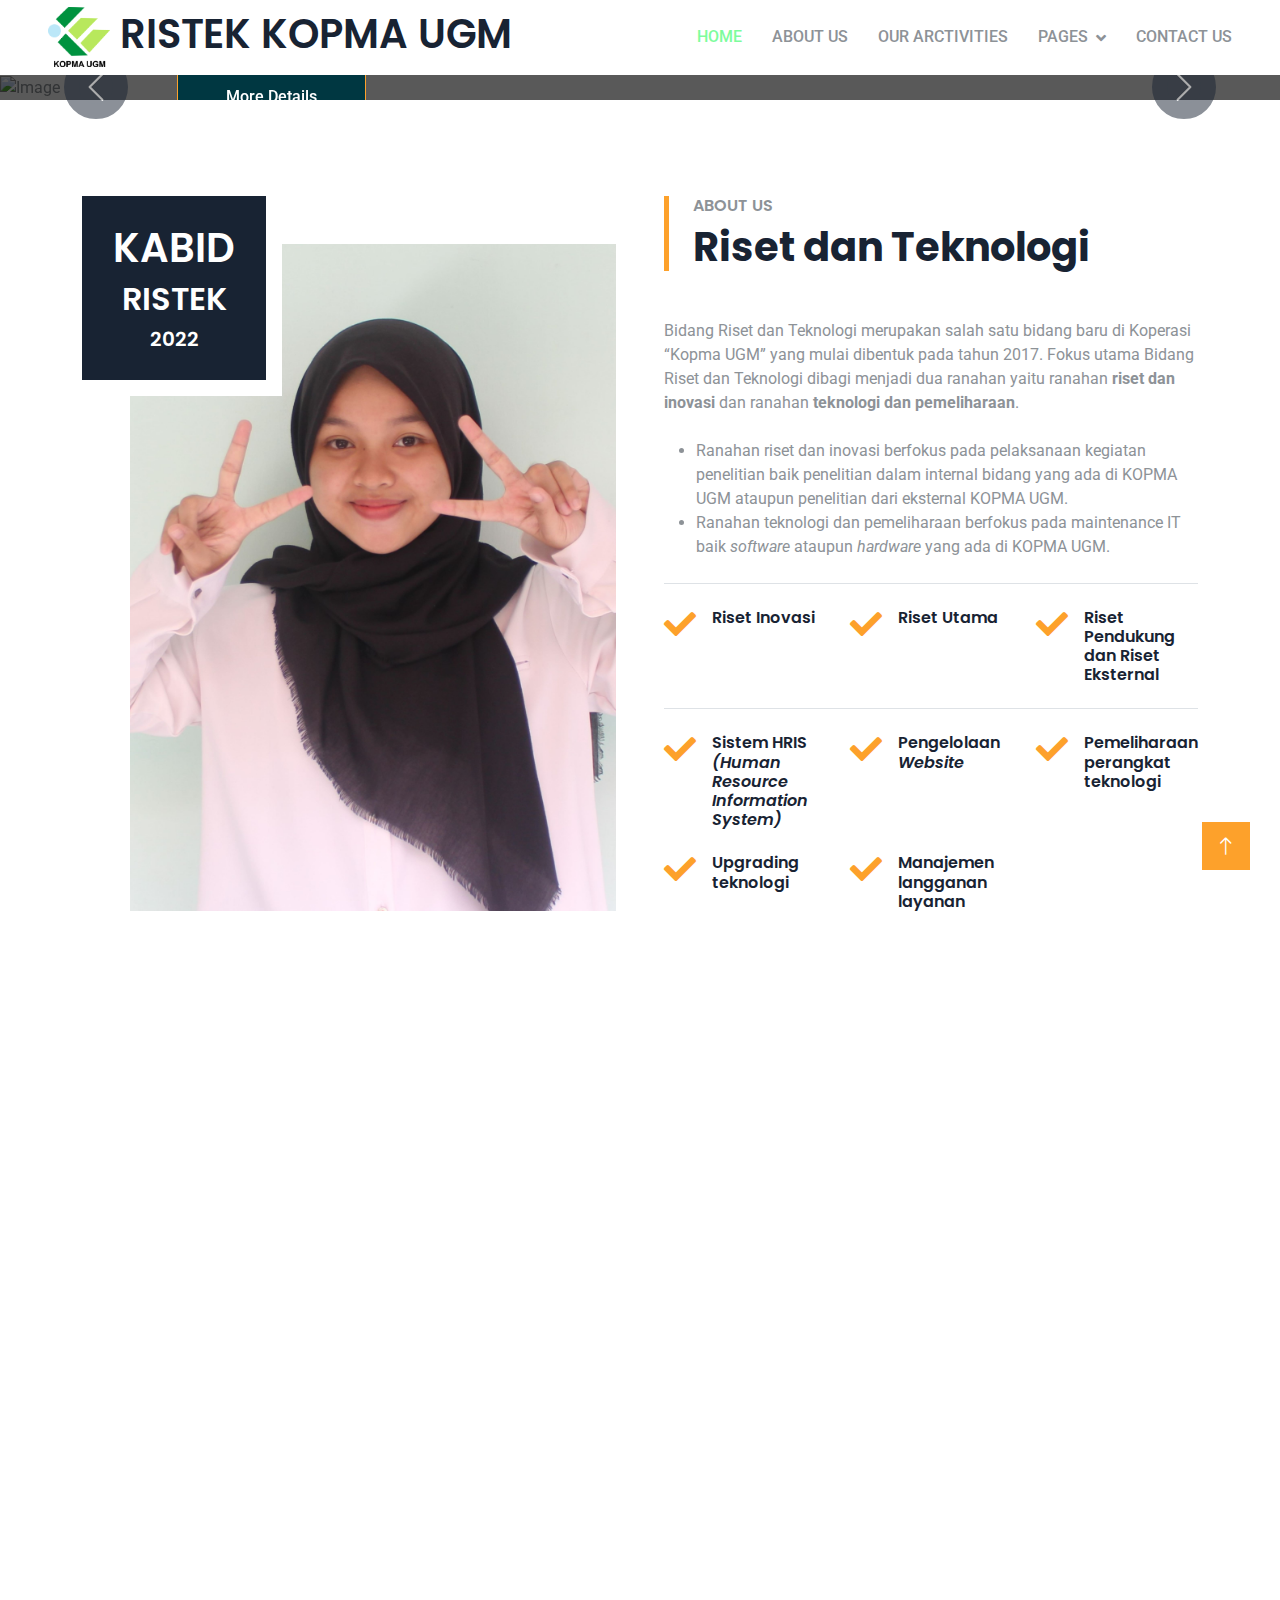
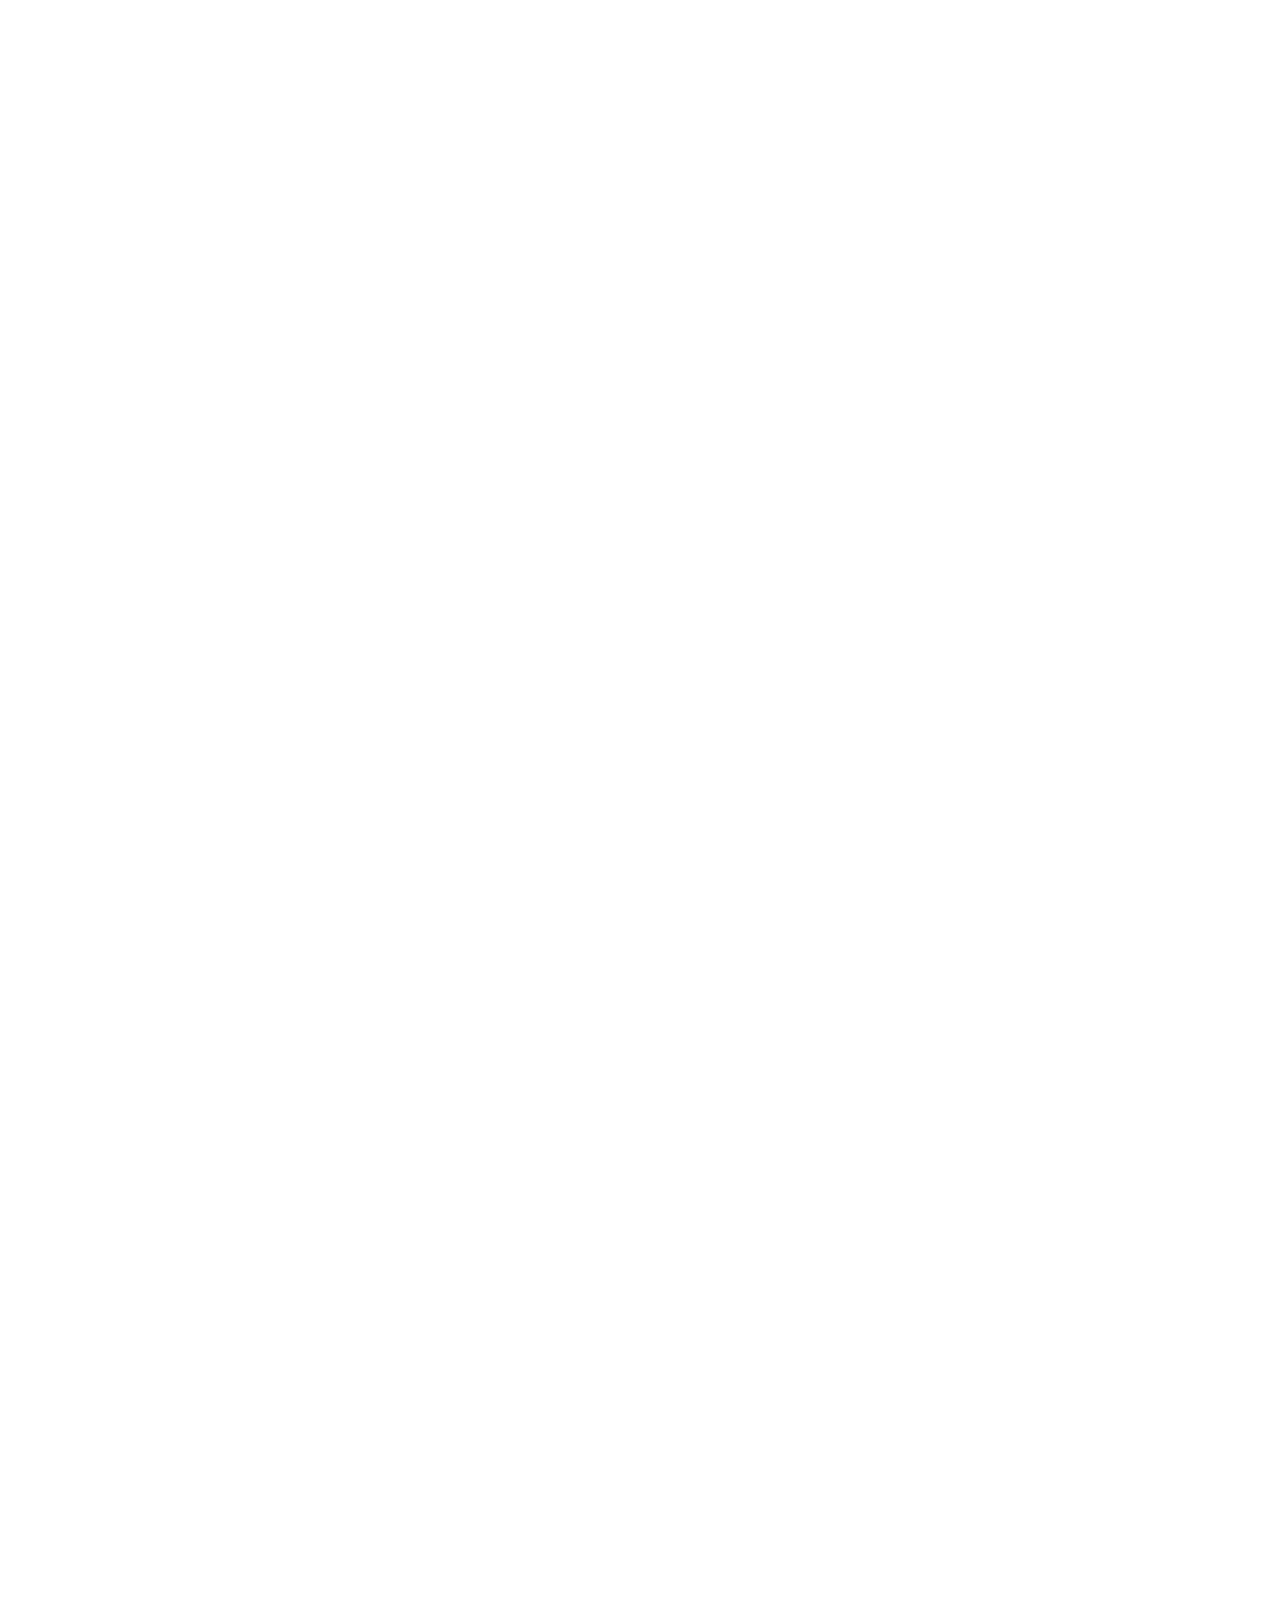
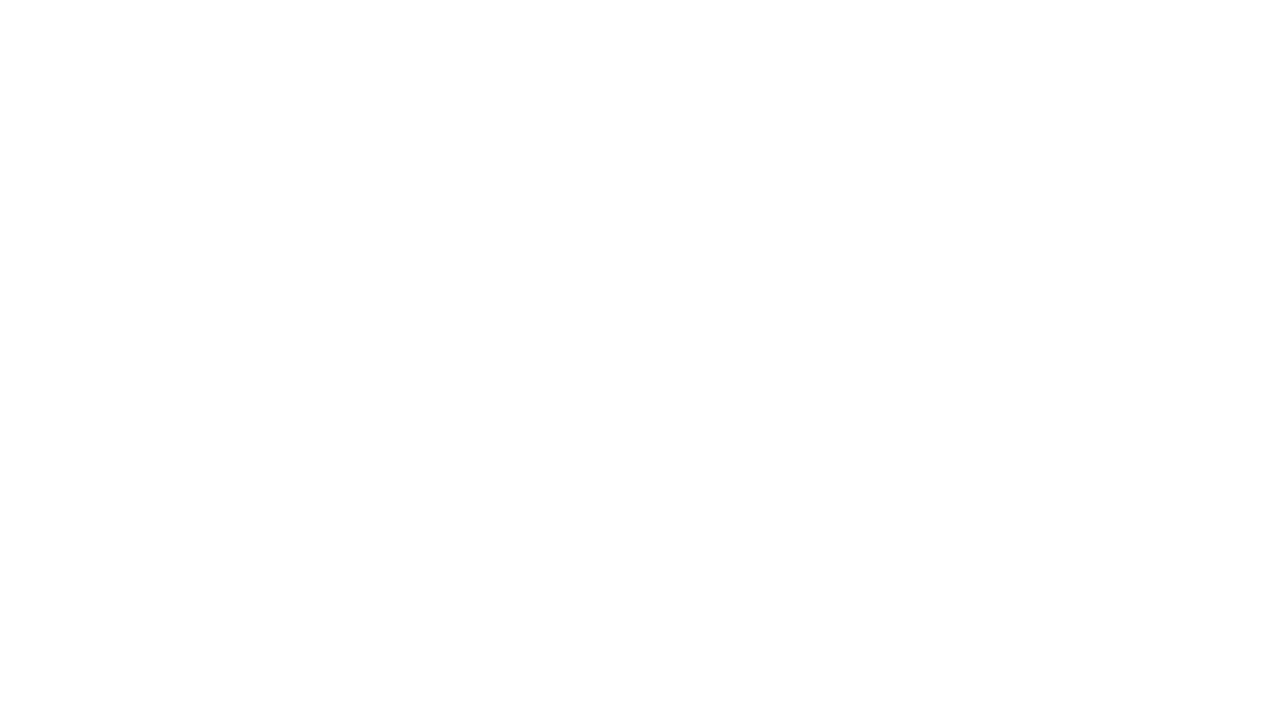
==== commit 13467d6f: "menghapus dan fix pages" ====
--- a/index.html
+++ b/index.html
@@ -70,7 +70,7 @@
         <div class="navbar-nav ms-auto py-3 py-lg-0">
           <a href="index.html" class="nav-item nav-link active">Home</a>
           <a href="about.html" class="nav-item nav-link">About Us</a>
-          <a href="service.html" class="nav-item nav-link">Our Services</a>
+          <a href="service.html" class="nav-item nav-link">Our Arctivities</a>
           <div class="nav-item dropdown">
             <a
               href="#"
@@ -79,11 +79,10 @@
               >Pages</a
             >
             <div class="dropdown-menu bg-light m-0">
-              <a href="feature.html" class="dropdown-item">Features</a>
-              <a href="appointment.html" class="dropdown-item">Appointment</a>
+
               <a href="team.html" class="dropdown-item">Our Team</a>
               <a href="testimonial.html" class="dropdown-item">Testimonial</a>
-              <a href="404.html" class="dropdown-item">404 Page</a>
+              
             </div>
           </div>
           <a href="contact.html" class="nav-item nav-link">Contact Us</a>
@@ -484,14 +483,14 @@
         <div class="row g-5 align-items-end mb-5">
           <div class="col-lg-6 wow fadeInUp" data-wow-delay="0.1s">
             <div class="border-start border-5 border-primary ps-4">
-              <h6 class="text-body text-uppercase mb-2">Our Services</h6>
+              <h6 class="text-body text-uppercase mb-2">Our Arctivities</h6>
               <h1 class="display-6 mb-0">
                 Construction And Renovation Solutions
               </h1>
             </div>
           </div>
           <div class="col-lg-6 text-lg-end wow fadeInUp" data-wow-delay="0.3s">
-            <a class="btn btn-primary py-3 px-5" href="">More Services</a>
+            <a class="btn btn-primary py-3 px-5" href="">More Arctivities</a>
           </div>
         </div>
         <div class="row g-4 justify-content-center">
@@ -781,7 +780,7 @@
             <h4 class="text-light mb-4">Quick Links</h4>
             <a class="btn btn-link" href="">About Us</a>
             <a class="btn btn-link" href="">Contact Us</a>
-            <a class="btn btn-link" href="">Our Services</a>
+            <a class="btn btn-link" href="">Our Arctivities</a>
             <a class="btn btn-link" href="">Terms & Condition</a>
             <a class="btn btn-link" href="">Support</a>
           </div>
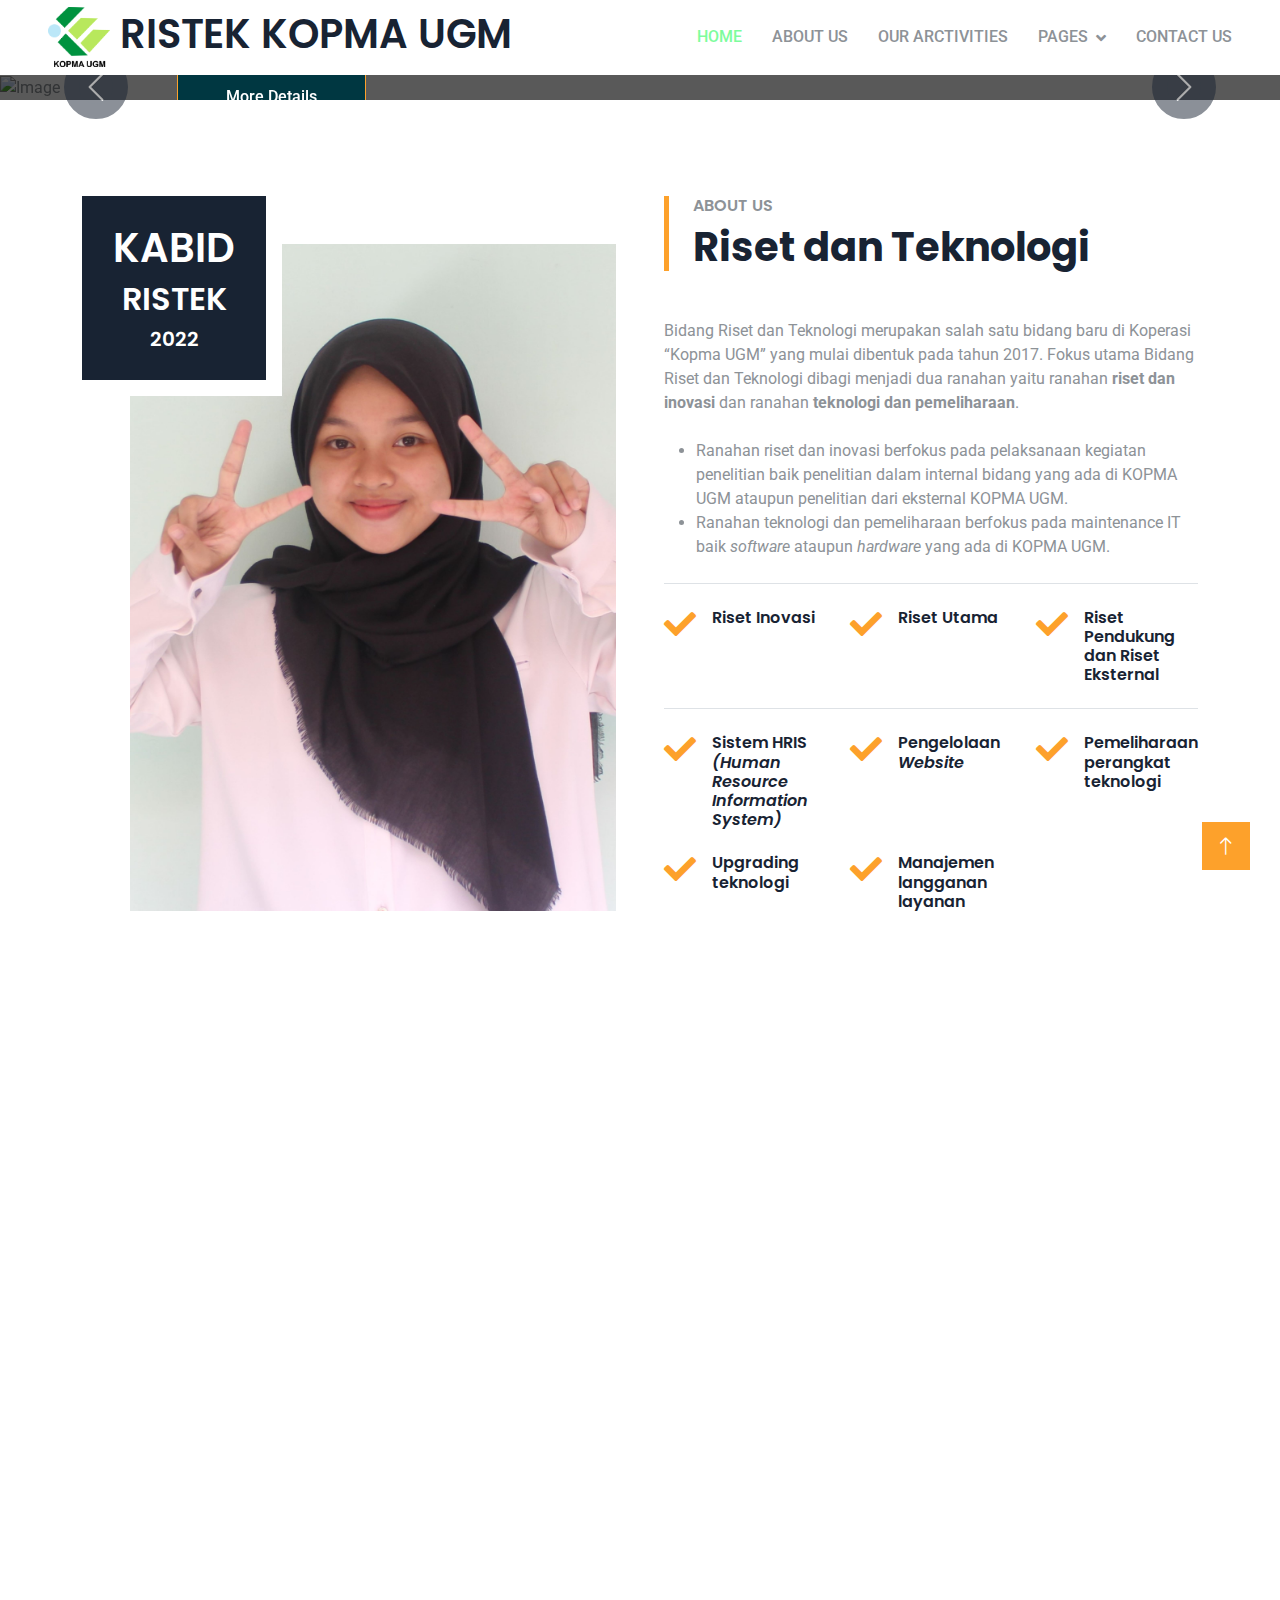
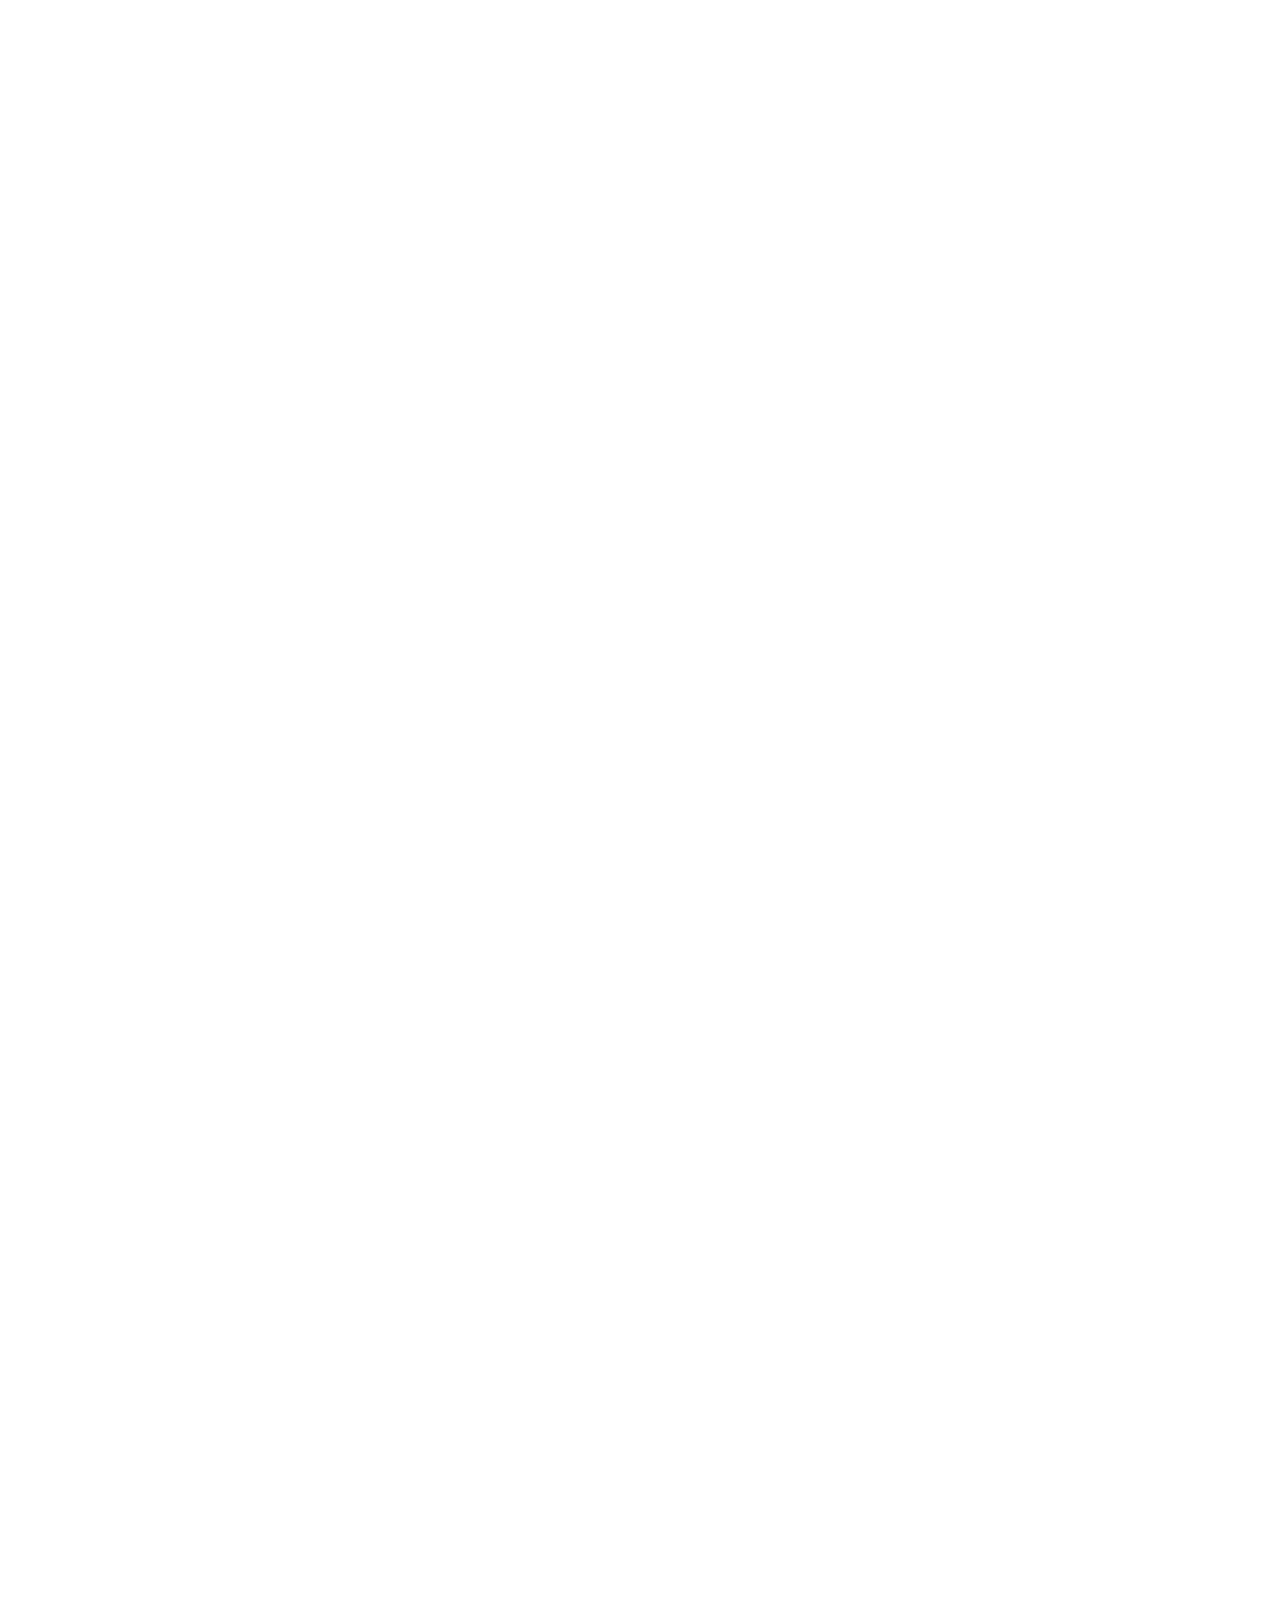
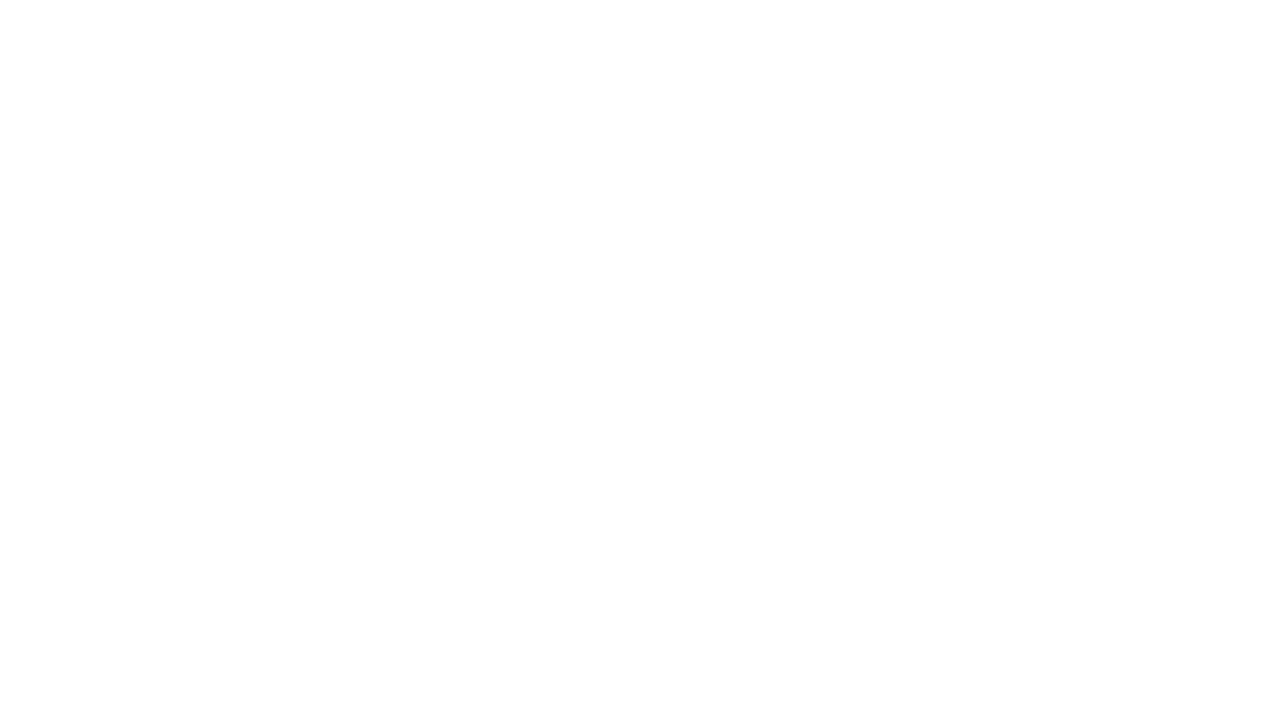
==== commit 0932ad89: "mengubah align center programmer di index.html" ====
--- a/index.html
+++ b/index.html
@@ -724,7 +724,7 @@
               </div>
             </div>
           </div>
-          <div style = "margin-left: 35%"; class="col-lg-4 col-md-6 wow fadeInUp" data-wow-delay="0.5s">
+          <div style = "display:block; margin:auto;"; class="col-lg-4 col-md-6 wow fadeInUp" data-wow-delay="0.5s">
             <div class="team-item position-relative">
               <img class="img-fluid" src="img/firman.JPG" alt="" />
               <div class="team-text bg-white p-4">
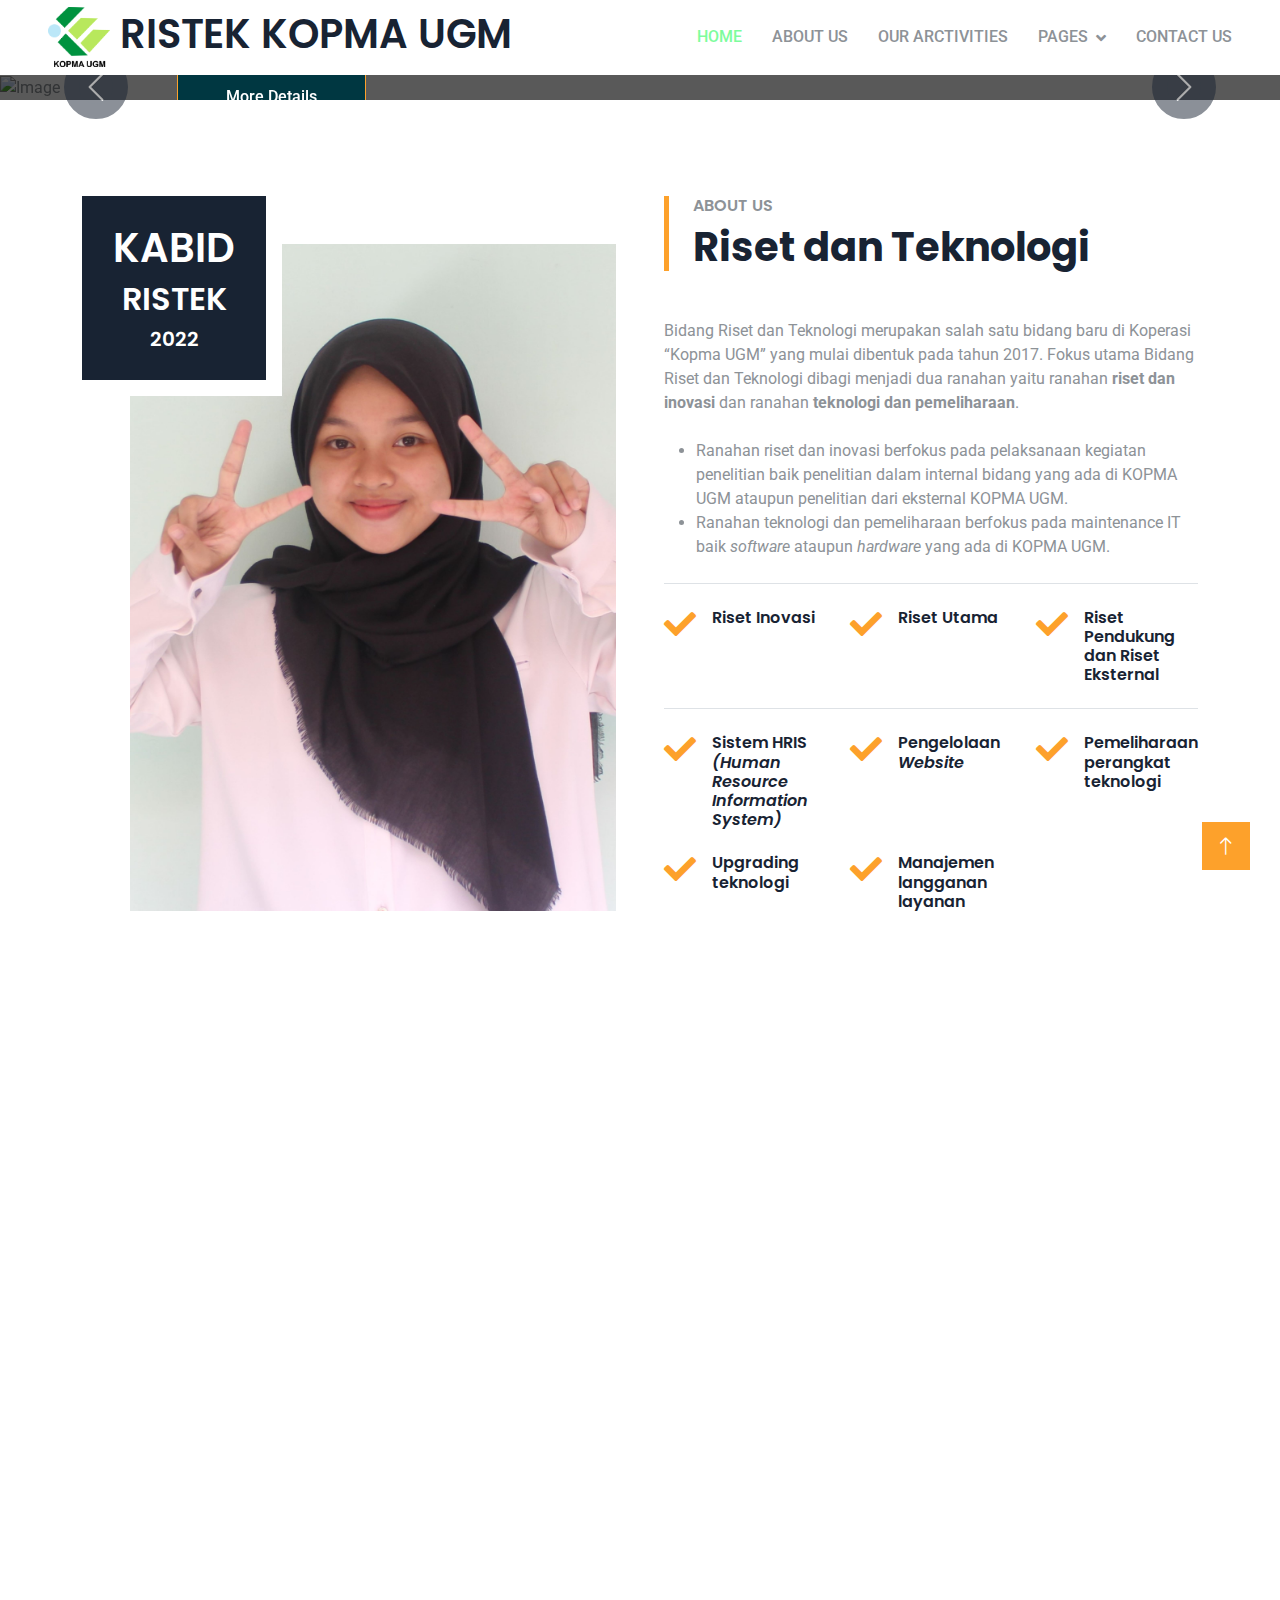
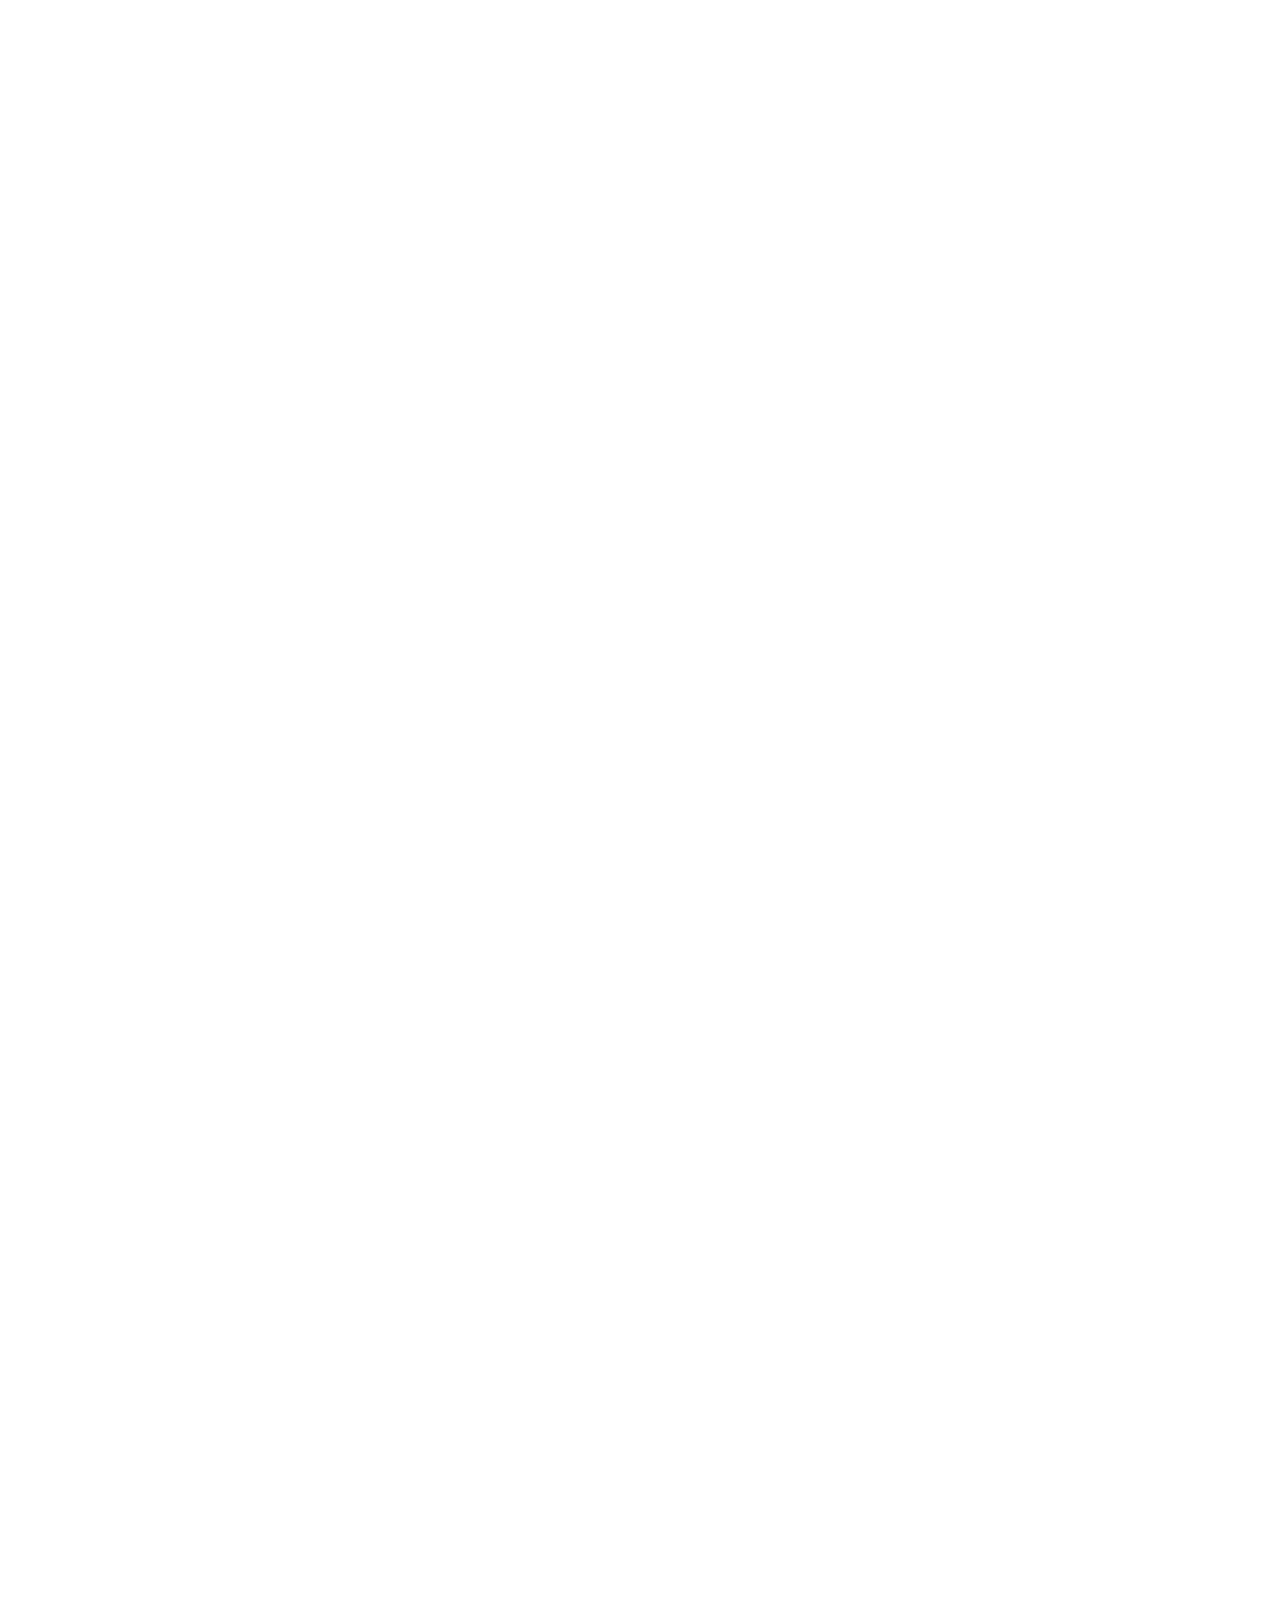
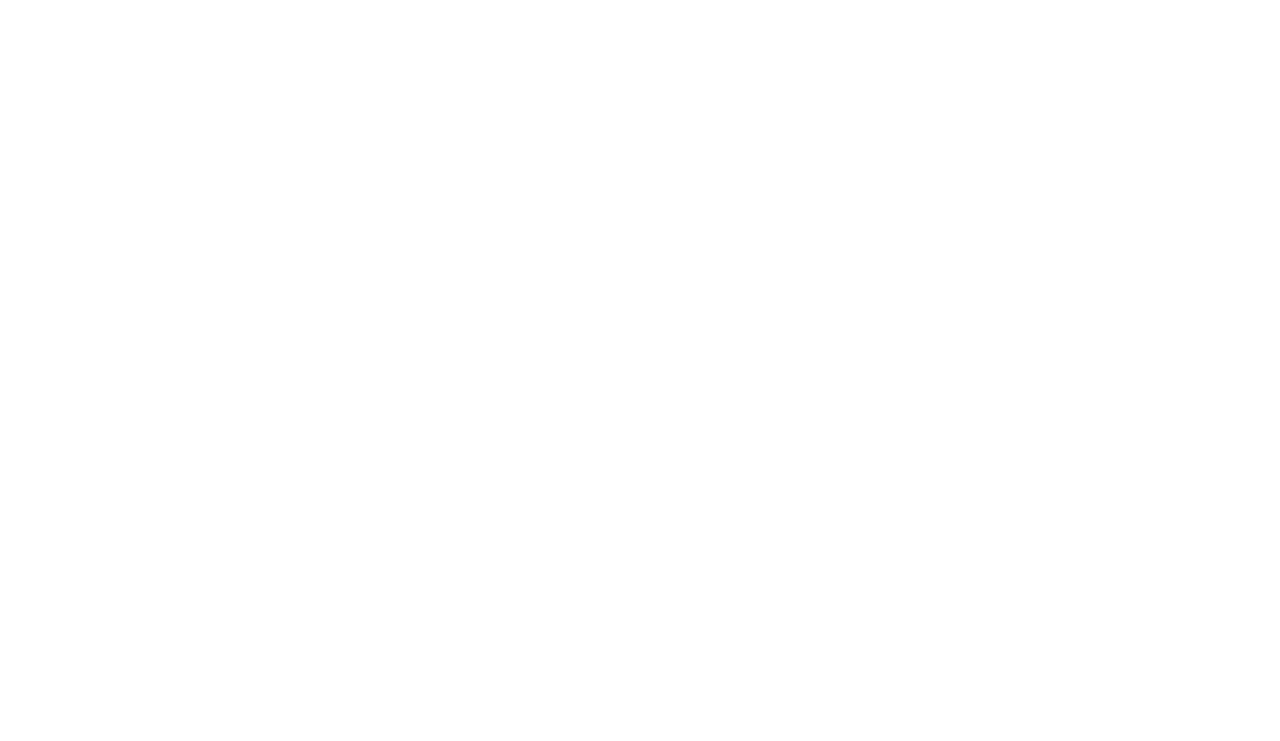
==== commit cbfb0a61: "menambah padding index.html" ====
--- a/index.html
+++ b/index.html
@@ -702,7 +702,7 @@
               <img class="img-fluid" src="img/nurul.JPG" alt="" />
               <div class="team-text bg-white p-4">
                 <h5>Nurul Khotimah</h5>
-                <span>External Reseacher</span>
+                <span>External Researcher</span>
               </div>
             </div>
           </div>
@@ -724,7 +724,7 @@
               </div>
             </div>
           </div>
-          <div style = "display:block; margin:auto;"; class="col-lg-4 col-md-6 wow fadeInUp" data-wow-delay="0.5s">
+          <div style = "display:block; margin:auto; padding: 25px 10px 10px 10px"; class="col-lg-4 col-md-6 wow fadeInUp" data-wow-delay="0.5s">
             <div class="team-item position-relative">
               <img class="img-fluid" src="img/firman.JPG" alt="" />
               <div class="team-text bg-white p-4">
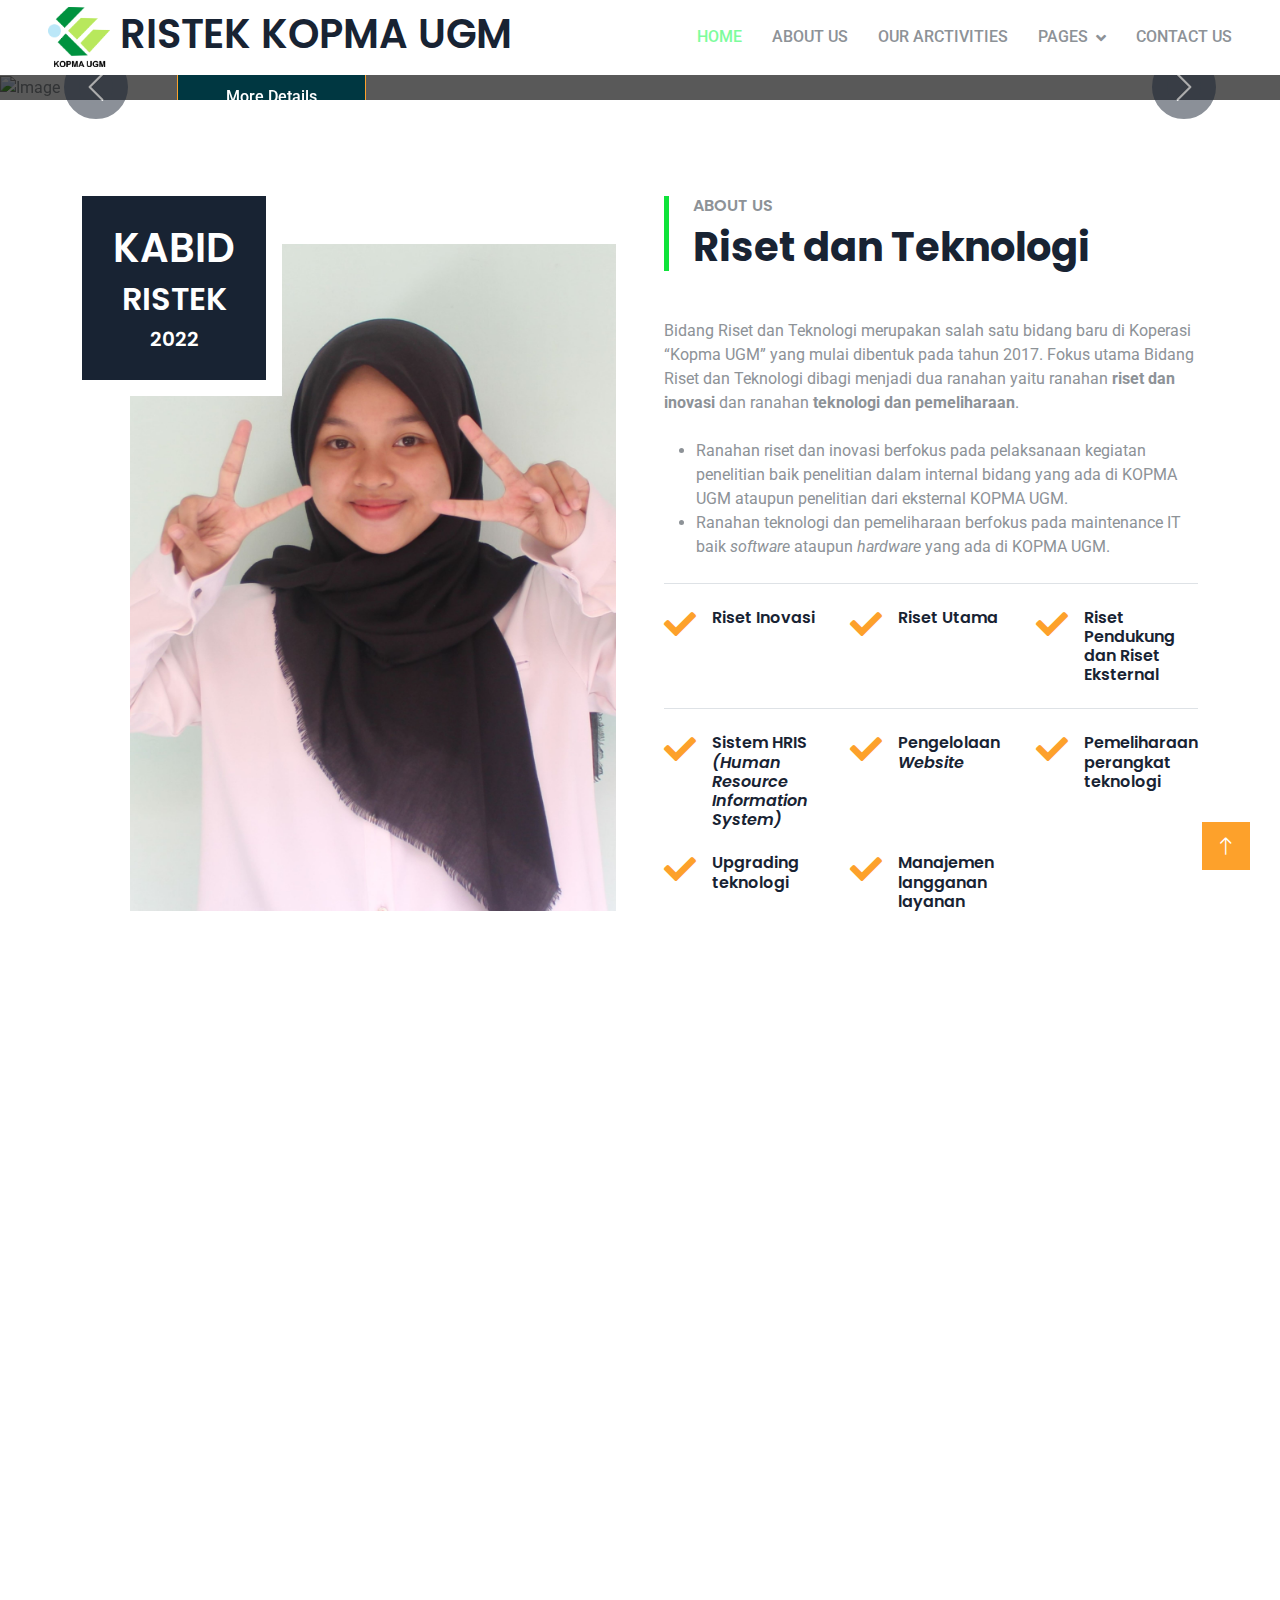
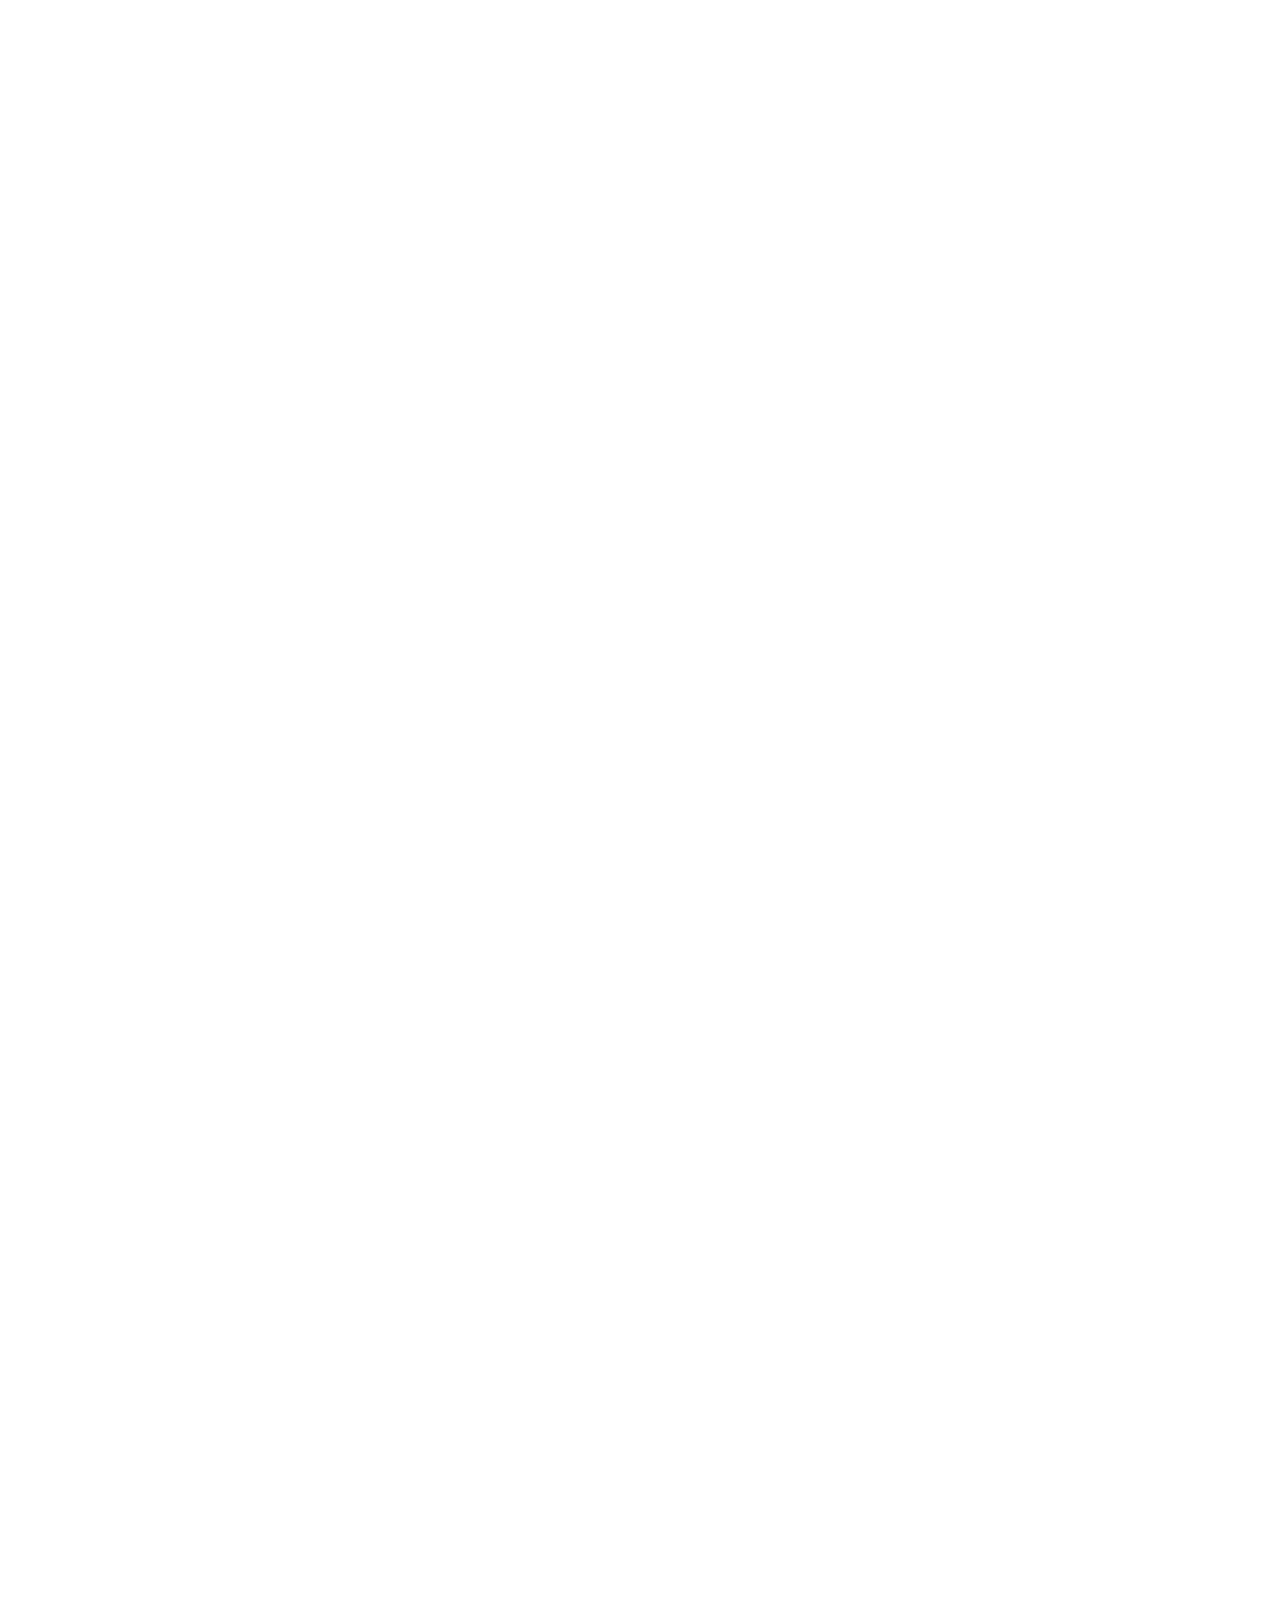
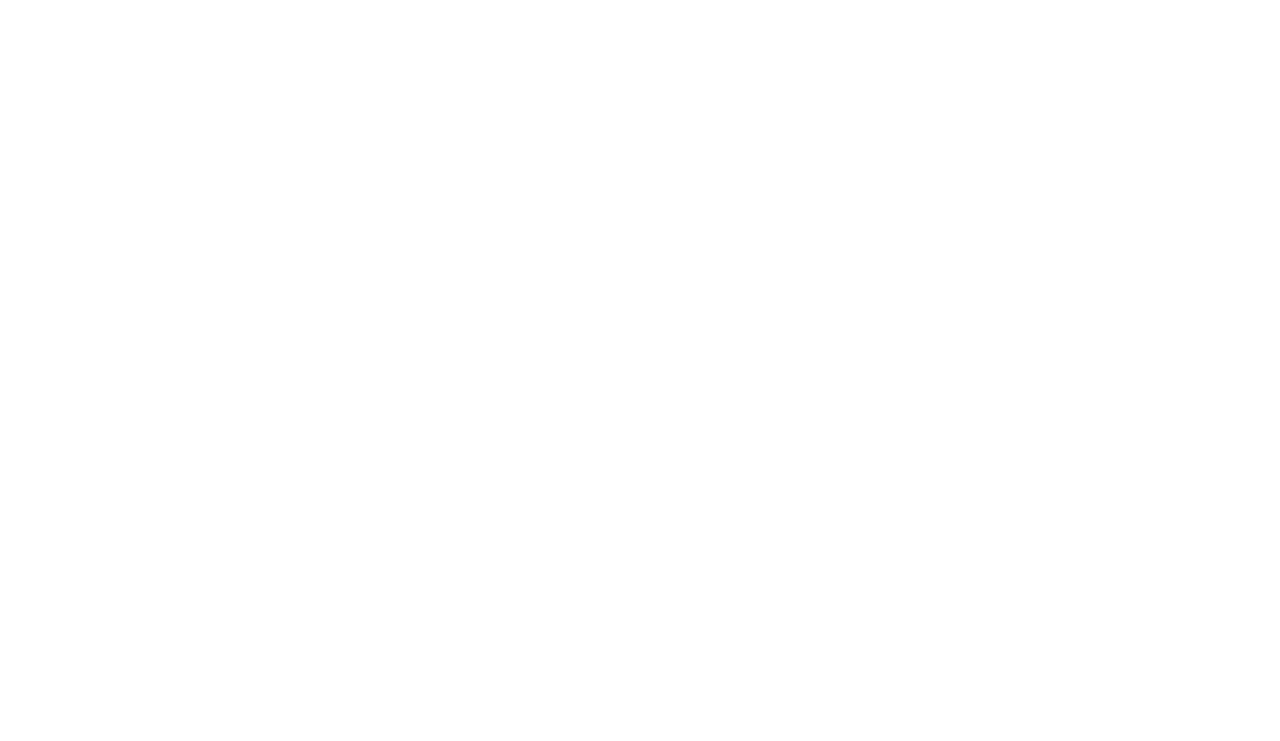
==== commit 8a3d8aab: "ubah index" ====
--- a/index.html
+++ b/index.html
@@ -220,7 +220,7 @@
           </div>
           <div class="col-lg-6 wow fadeInUp" data-wow-delay="0.5s">
             <div class="h-100">
-              <div class="border-start border-5 border-primary ps-4 mb-5">
+              <div class="border-5 ps-4 mb-5" style="border-left: 1px solid #0fe33a">
                 <h6 class="text-body text-uppercase mb-2">About Us</h6>
                 <h1 class="display-6 mb-0">
                   Riset dan Teknologi 
@@ -463,7 +463,7 @@
                 style="width: 200px; height: 200px"
               >
                 <div
-                  class="d-flex flex-column justify-content-center text-center bg-primary h-100 p-3"
+                  class="d-flex flex-column justify-content-center text-center bg-primary h-100 p-3" 
                 >
                   <h1 class="text-white"></h1>
                   <h2 class="text-white">Come and Join Us</h2>
--- a/css/style.css
+++ b/css/style.css
@@ -324,6 +324,16 @@
     background: var(--primary);
 }
 
+.img-fluid mb-4
+{
+    
+    border: 1px solid #000000;
+    width: 150px;
+    height: 150px;
+    overflow: hidden;
+    border-radius: 50%; /* Tambahkan baris berikut */
+}
+
 
 /*** Footer ***/
 .footer {
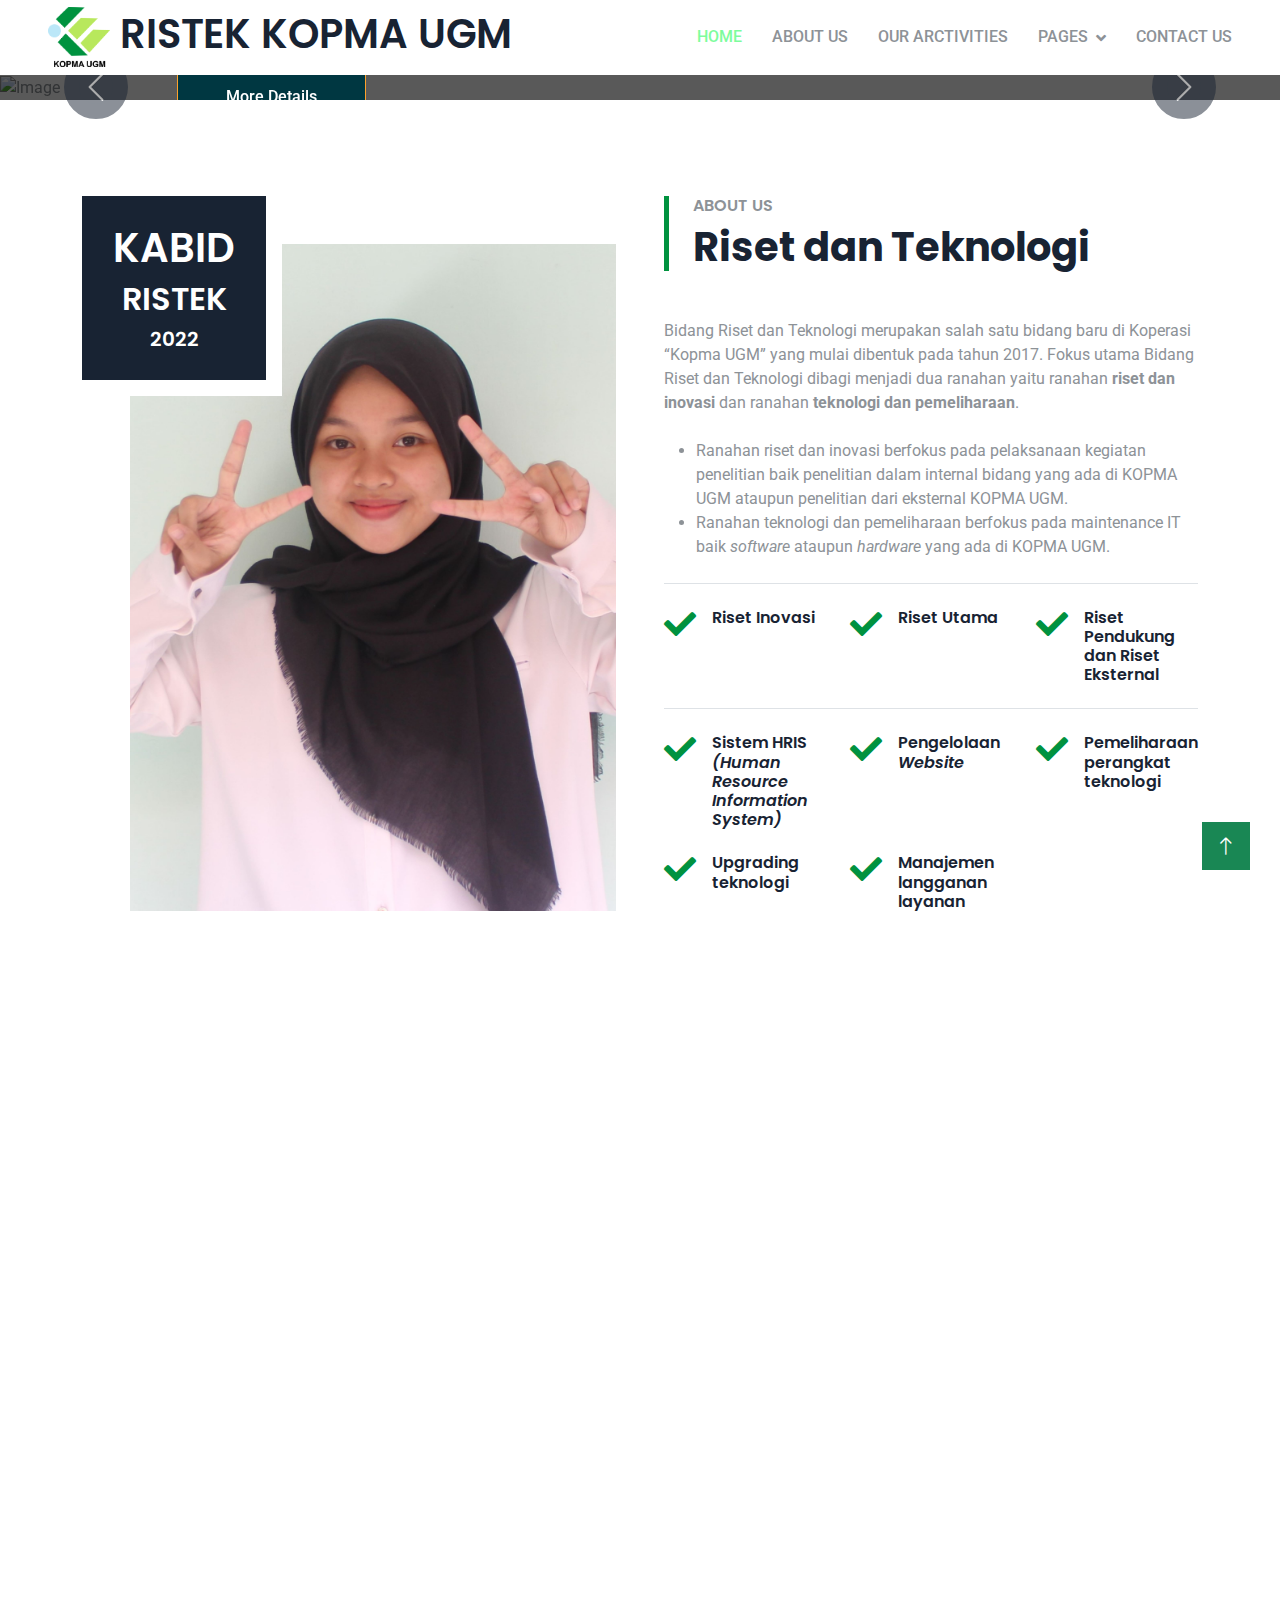
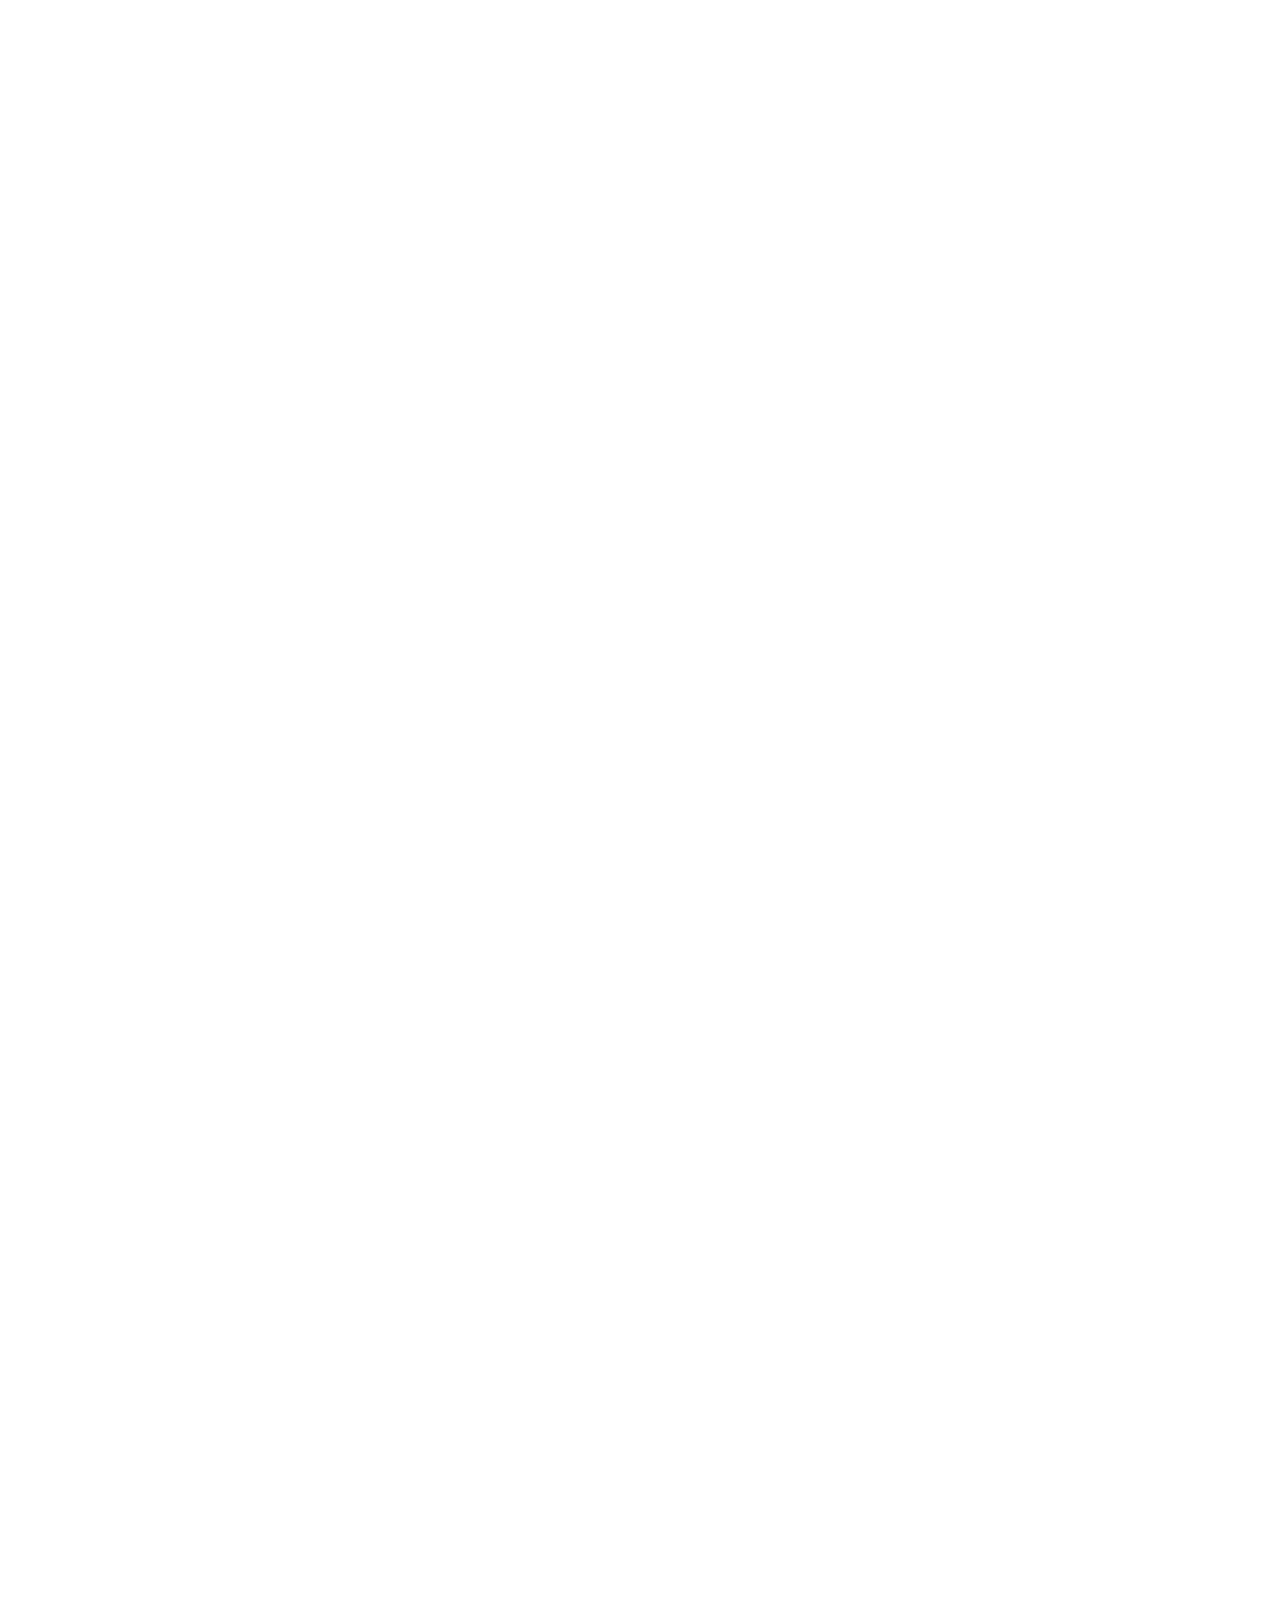
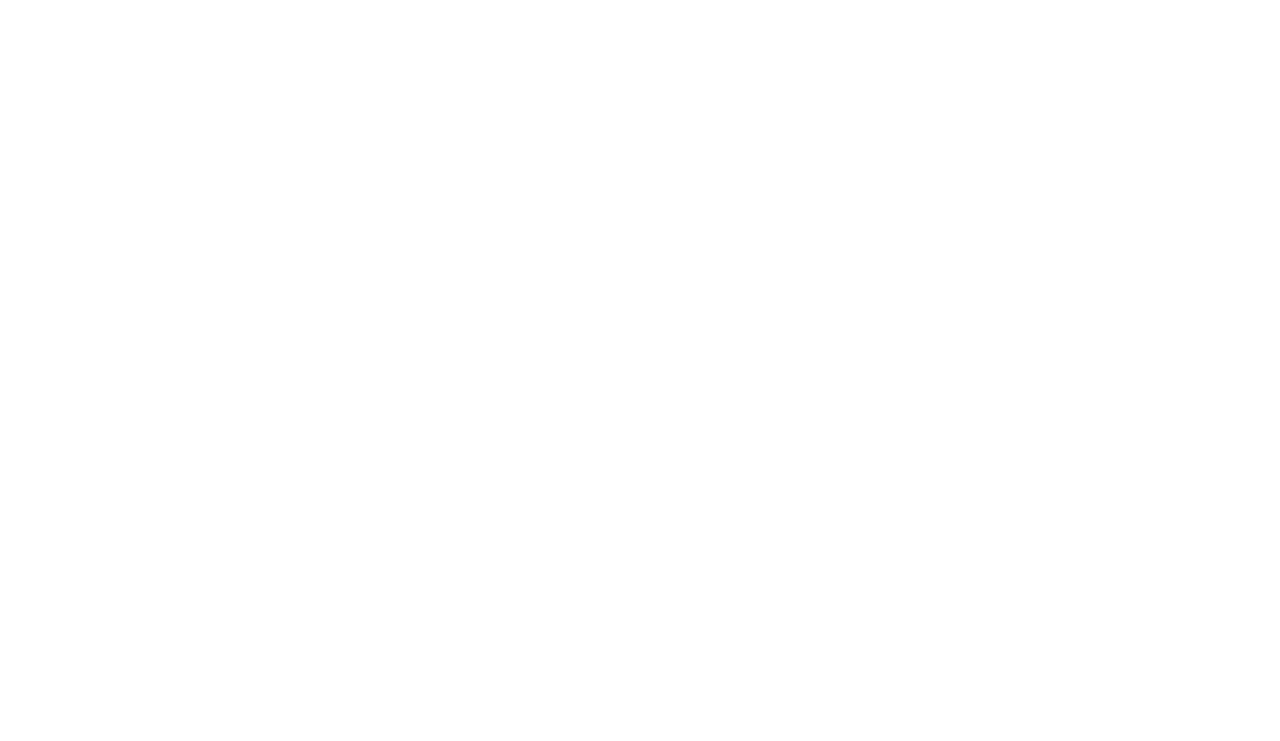
==== commit 0479776f: "warna theme ijo halaman home" ====
--- a/index.html
+++ b/index.html
@@ -45,7 +45,7 @@
       id="spinner"
       class="show bg-white position-fixed translate-middle w-100 vh-100 top-50 start-50 d-flex align-items-center justify-content-center"
     >
-      <div class="spinner-grow text-primary" role="status"></div>
+      <div class="spinner-grow text-checklist" role="status"></div>
     </div>
     <!-- Spinner End -->
 
@@ -220,7 +220,7 @@
           </div>
           <div class="col-lg-6 wow fadeInUp" data-wow-delay="0.5s">
             <div class="h-100">
-              <div class="border-5 ps-4 mb-5" style="border-left: 1px solid #0fe33a">
+              <div class="border-5 ps-4 mb-5 text-border">
                 <h6 class="text-body text-uppercase mb-2">About Us</h6>
                 <h1 class="display-6 mb-0">
                   Riset dan Teknologi 
@@ -245,19 +245,19 @@
                 <div class="row g-4">
                   <div class="col-sm-4 d-flex wow fadeIn" data-wow-delay="0.1s">
                     <i
-                      class="fa fa-check fa-2x text-primary flex-shrink-0 me-3"
+                      class="fa fa-check fa-2x text-checklist flex-shrink-0 me-3"
                     ></i>
                     <h6 class="mb-0">Riset Inovasi</h6>
                   </div>
                   <div class="col-sm-4 d-flex wow fadeIn" data-wow-delay="0.3s">
                     <i
-                      class="fa fa-check fa-2x text-primary flex-shrink-0 me-3"
+                      class="fa fa-check fa-2x text-checklist flex-shrink-0 me-3"
                     ></i>
                     <h6 class="mb-0">Riset Utama</h6>
                   </div>
                   <div class="col-sm-4 d-flex wow fadeIn" data-wow-delay="0.5s">
                     <i
-                      class="fa fa-check fa-2x text-primary flex-shrink-0 me-3"
+                      class="fa fa-check fa-2x text-checklist flex-shrink-0 me-3"
                     ></i>
                     <h6 class="mb-0">Riset Pendukung dan Riset Eksternal</h6>
                   </div>
@@ -268,31 +268,31 @@
                 <div class="row g-4">
                   <div class="col-sm-4 d-flex wow fadeIn" data-wow-delay="0.5s">
                     <i
-                      class="fa fa-check fa-2x text-primary flex-shrink-0 me-3"
+                      class="fa fa-check fa-2x text-checklist flex-shrink-0 me-3"
                     ></i>
                     <h6 class="mb-0">Sistem HRIS <i>(Human Resource Information System)</i></h6>
                   </div>
                   <div class="col-sm-4 d-flex wow fadeIn" data-wow-delay="0.5s">
                     <i
-                      class="fa fa-check fa-2x text-primary flex-shrink-0 me-3"
+                      class="fa fa-check fa-2x text-checklist flex-shrink-0 me-3"
                     ></i>
                     <h6 class="mb-0">Pengelolaan <i>Website</i></h6>
                   </div>
                   <div class="col-sm-4 d-flex wow fadeIn" data-wow-delay="0.5s">
                     <i
-                      class="fa fa-check fa-2x text-primary flex-shrink-0 me-3"
+                      class="fa fa-check fa-2x text-checklist flex-shrink-0 me-3"
                     ></i>
                     <h6 class="mb-0">Pemeliharaan perangkat teknologi</h6>
                   </div>
                   <div class="col-sm-4 d-flex wow fadeIn" data-wow-delay="0.5s">
                     <i
-                      class="fa fa-check fa-2x text-primary flex-shrink-0 me-3"
+                      class="fa fa-check fa-2x text-checklist flex-shrink-0 me-3"
                     ></i>
                     <h6 class="mb-0">Upgrading teknologi</h6>
                   </div>
                   <div class="col-sm-4 d-flex wow fadeIn" data-wow-delay="0.5s">
                     <i
-                      class="fa fa-check fa-2x text-primary flex-shrink-0 me-3"
+                      class="fa fa-check fa-2x text-checklist flex-shrink-0 me-3"
                     ></i>
                     <h6 class="mb-0">Manajemen langganan layanan</h6>
                   </div>
@@ -377,7 +377,7 @@
       <div class="container">
         <div class="row g-5">
           <div class="col-lg-6 wow fadeInUp" data-wow-delay="0.1s">
-            <div class="border-start border-5 border-primary ps-4 mb-5">
+            <div class="border-5 ps-4 mb-5 text-border">
               <h6 class="text-body text-uppercase mb-2">Why Choose Us!</h6>
               <h1 class="display-6 mb-0">
                 Riset dan Teknologi KOPMA UGM
@@ -390,7 +390,7 @@
               <div class="col-sm-6 wow fadeIn" data-wow-delay="0.1s">
                 <div class="d-flex align-items-center mb-3">
                   <i
-                    class="fa fa-check fa-2x text-primary flex-shrink-0 me-3"
+                    class="fa fa-check fa-2x text-checklist flex-shrink-0 me-3"
                   ></i>
                   <h6 class="mb-0">Belajar melakukan riset</h6>
                 </div>
@@ -398,7 +398,7 @@
               <div class="col-sm-6 wow fadeIn" data-wow-delay="0.2s">
                 <div class="d-flex align-items-center mb-3">
                   <i
-                    class="fa fa-check fa-2x text-primary flex-shrink-0 me-3"
+                    class="fa fa-check fa-2x text-checklist flex-shrink-0 me-3"
                   ></i>
                   <h6 class="mb-0">Belajar Sistem HRIS</h6>
                 </div>
@@ -406,7 +406,7 @@
               <div class="col-sm-6 wow fadeIn" data-wow-delay="0.2s">
                 <div class="d-flex align-items-center mb-3">
                   <i
-                    class="fa fa-check fa-2x text-primary flex-shrink-0 me-3"
+                    class="fa fa-check fa-2x text-checklist flex-shrink-0 me-3"
                   ></i>
                   <h6 class="mb-0">Belajar Pemrograman</h6>
                 </div>
@@ -415,7 +415,7 @@
               <div class="col-sm-6 wow fadeIn" data-wow-delay="0.3s">
                 <div class="d-flex align-items-center mb-3">
                   <i
-                    class="fa fa-check fa-2x text-primary flex-shrink-0 me-3"
+                    class="fa fa-check fa-2x text-checklist flex-shrink-0 me-3"
                   ></i>
                   <h6 class="mb-0">Mendapatkan relasi</h6>
                 </div>
@@ -423,7 +423,7 @@
               <div class="col-sm-6 wow fadeIn" data-wow-delay="0.2s">
                 <div class="d-flex align-items-center mb-3">
                   <i
-                    class="fa fa-check fa-2x text-primary flex-shrink-0 me-3"
+                    class="fa fa-check fa-2x text-checklist flex-shrink-0 me-3"
                   ></i>
                   <h6 class="mb-0">Mendapatkan insentif dan voucher belanja perbulan</h6>
                 </div>
@@ -431,7 +431,7 @@
               <div class="col-sm-6 wow fadeIn" data-wow-delay="0.2s">
                 <div class="d-flex align-items-center mb-3">
                   <i
-                    class="fa fa-check fa-2x text-primary flex-shrink-0 me-3"
+                    class="fa fa-check fa-2x text-checklist flex-shrink-0 me-3"
                   ></i>
                   <h6 class="mb-0">Lebih siap di dunia kerja</h6>
                 </div>
@@ -439,7 +439,7 @@
               <div class="col-sm-6 wow fadeIn" data-wow-delay="0.4s">
                 <div class="d-flex align-items-center mb-3">
                   <i
-                    class="fa fa-check fa-2x text-primary flex-shrink-0 me-3"
+                    class="fa fa-check fa-2x text-checklist flex-shrink-0 me-3"
                   ></i>
                   <h6 class="mb-0">Berbagai fasilitas lainnya</h6>
                 </div>
@@ -463,7 +463,7 @@
                 style="width: 200px; height: 200px"
               >
                 <div
-                  class="d-flex flex-column justify-content-center text-center bg-primary h-100 p-3" 
+                  class="d-flex flex-column justify-content-center text-center h-100 p-3" style="background-color: #00923F;"
                 >
                   <h1 class="text-white"></h1>
                   <h2 class="text-white">Come and Join Us</h2>
@@ -685,7 +685,7 @@
       <div class="container">
         <div class="row g-5 align-items-end mb-5">
           <div class="col-lg-6 wow fadeInUp" data-wow-delay="0.1s">
-            <div class="border-start border-5 border-primary ps-4">
+            <div class="border-5 ps-4 text-border">
               <h6 class="text-body text-uppercase mb-2">Our Team</h6>
               <h1 class="display-6 mb-0">Staff Ristek 2022</h1>
             </div>
@@ -754,16 +754,16 @@
               Fungsi Pendukung KOPMA UGM.
             </p>
             <div class="d-flex pt-2">
-              <a class="btn btn-square btn-outline-primary me-1" href="https://github.com/ristekkopma"
+              <a class="btn btn-square button-ristek me-1" href="https://github.com/ristekkopma"
                 ><i class="fab fa-github"></i
               ></a>
-              <a class="btn btn-square btn-outline-primary me-1" href="https://www.instagram.com/daily.ristekkopma/"
+              <a class="btn btn-square button-ristek me-1" href="https://www.instagram.com/daily.ristekkopma/"
                 ><i class="fab fa-instagram"></i
               ></a>
-              <a class="btn btn-square btn-outline-primary me-1" href="https://www.youtube.com/@koperasikopmaugm621"
+              <a class="btn btn-square button-ristek me-1" href="https://www.youtube.com/@koperasikopmaugm621"
                 ><i class="fab fa-youtube"></i
               ></a>
-              <a class="btn btn-square btn-outline-primary me-0" href="https://www.linkedin.com/company/kopmaugm/mycompany/"
+              <a class="btn btn-square button-ristek me-0" href="https://www.linkedin.com/company/kopmaugm/mycompany/"
                 ><i class="fab fa-linkedin-in"></i
               ></a>
             </div>
@@ -795,7 +795,7 @@
               />
               <button
                 type="button"
-                class="btn btn-primary py-2 position-absolute top-0 end-0 mt-2 me-2"
+                class="btn btn-success py-2 position-absolute top-0 end-0 mt-2 me-2"
               >
                 SignUp
               </button>
@@ -816,7 +816,7 @@
     <!-- Footer End -->
 
     <!-- Back to Top -->
-    <a href="#" class="btn btn-lg btn-primary btn-lg-square back-to-top"
+    <a href="#" class="btn btn-lg btn-success btn-lg-square back-to-top"
       ><i class="bi bi-arrow-up"></i
     ></a>
 
--- a/css/style.css
+++ b/css/style.css
@@ -28,6 +28,22 @@
     z-index: 99;
 }
 
+.text-checklist{
+    color:#00923F;
+}
+
+.text-border{
+    border-left: 1px solid #00923F;
+}
+
+.button-ristek{
+    color: #00923F;
+    border-color: #00923F;
+}
+.button-ristek:hover{
+    background-color: #00923F;
+    color: #fff;
+}
 
 /*** Spinner ***/
 #spinner {
